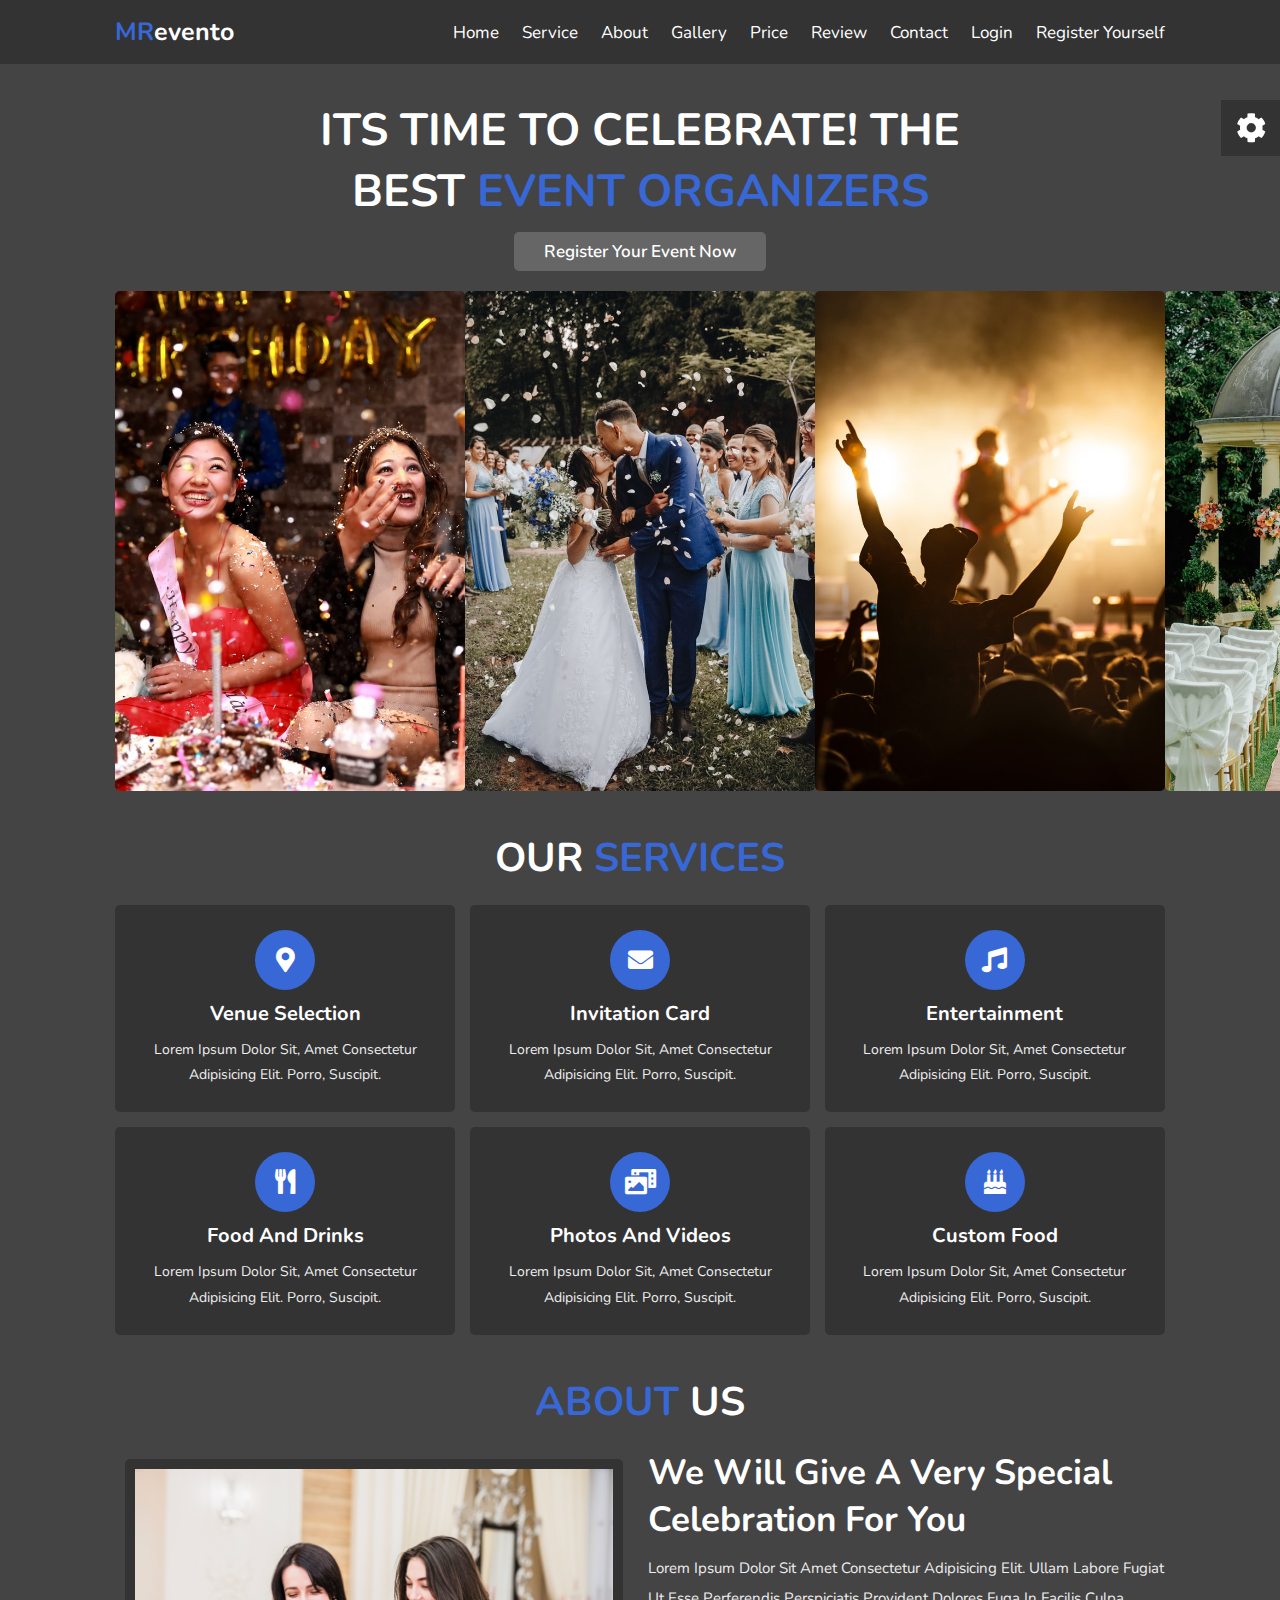
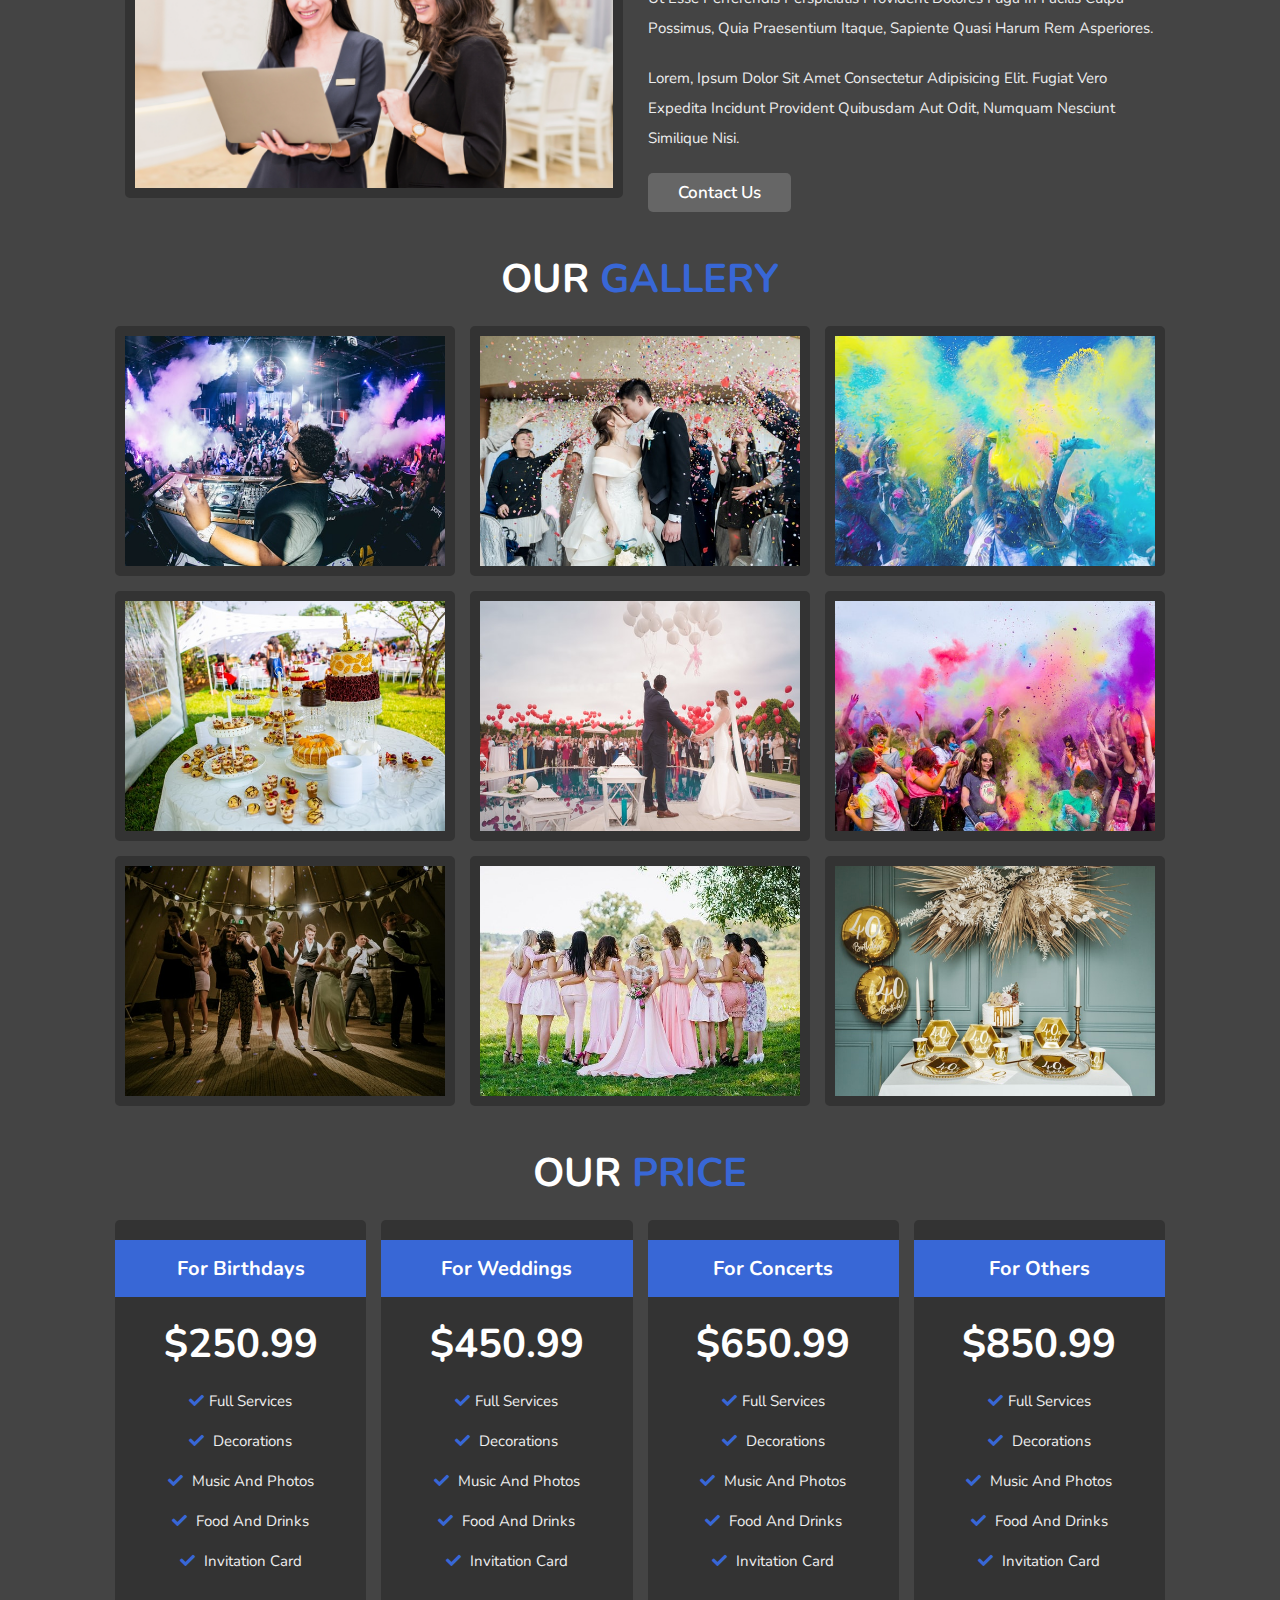
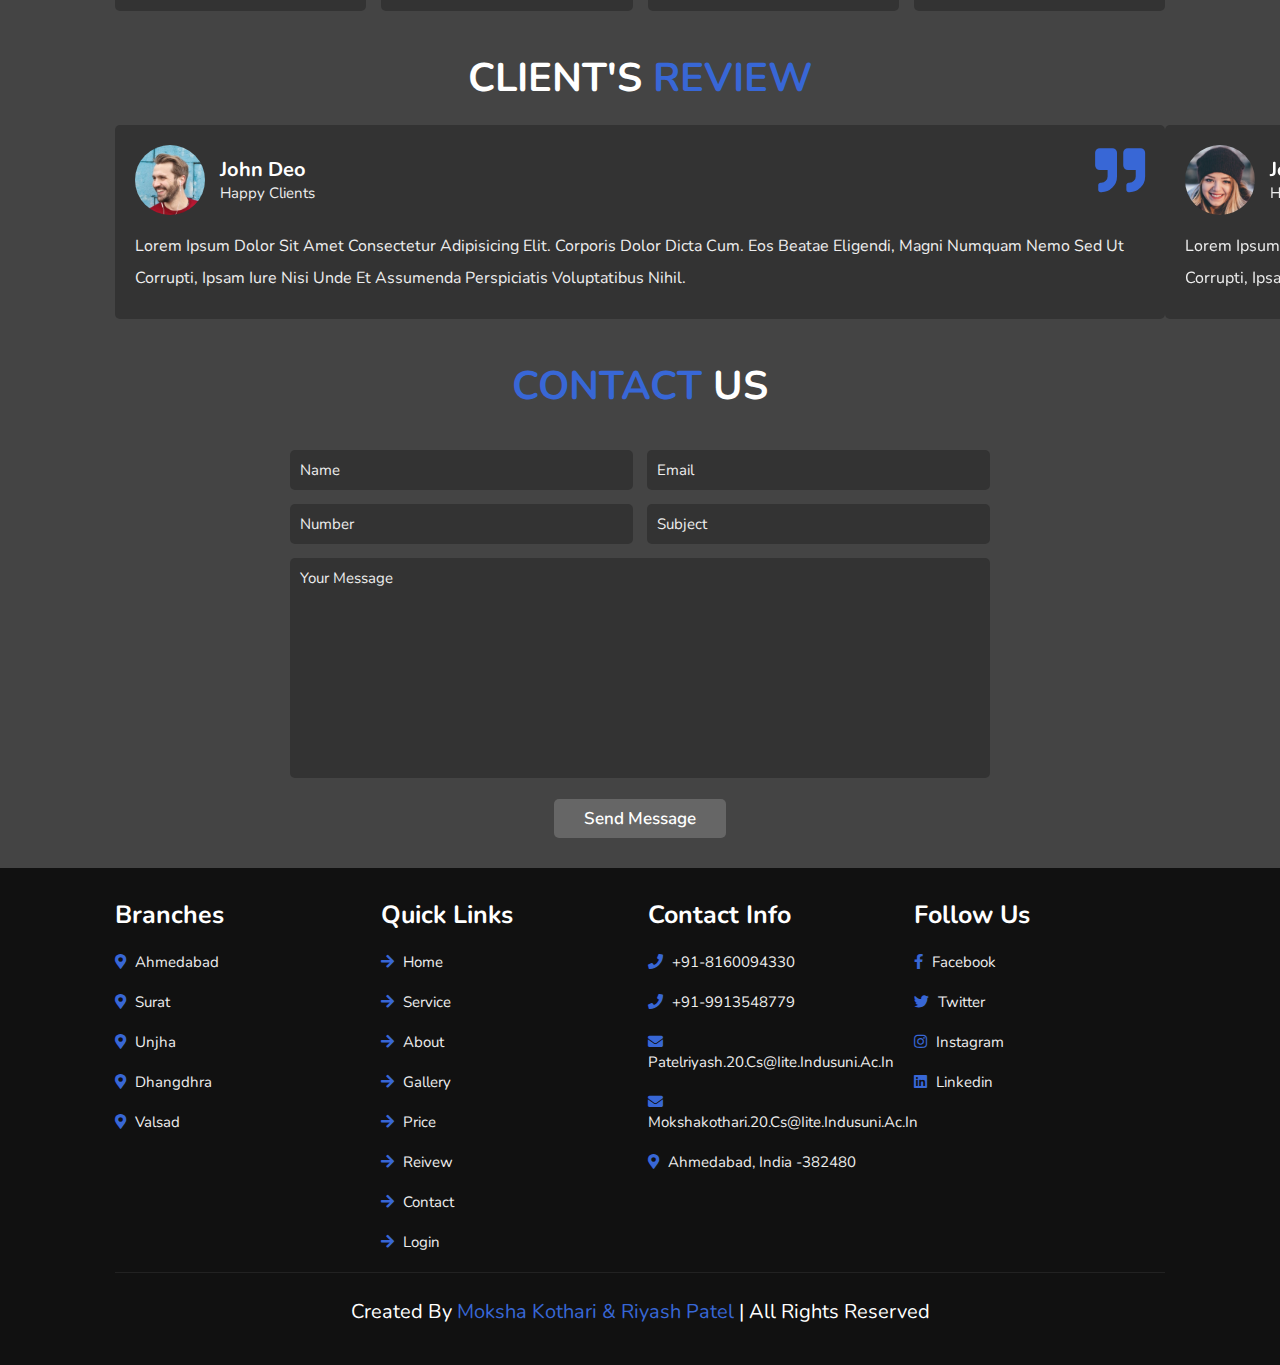
==== index.html @ 35fe9c82 "Update index.html" ====
<!DOCTYPE html>
<html lang="en">
<head>
    <meta charset="UTF-8">
    <meta http-equiv="X-UA-Compatible" content="IE=edge">
    <meta name="viewport" content="width=device-width, initial-scale=1.0">
    <title>Complete Responsive Event Organizer Website Design Tutorial</title>

    <link rel="stylesheet" href="https://unpkg.com/swiper/swiper-bundle.min.css" />

    <!-- font awesome cdn link  -->
    <link rel="stylesheet" href="https://cdnjs.cloudflare.com/ajax/libs/font-awesome/5.15.4/css/all.min.css">

    <!-- custom css file link  -->
    <link rel="stylesheet" href="style.css">

</head>
<body>
    
<!-- header section starts  -->

<header class="header">

    <a href="#" class="logo"><span>MR</span>evento</a>

    <nav class="navbar">
        <a href="#home">home</a>
        <a href="#service">service</a>
        <a href="#about">about</a>
        <a href="#gallery">gallery</a>
        <a href="#price">price</a>
        <a href="#review">review</a>
        <a href="#contact">contact</a>
        <a href="login.html">Login</a>
        <a href="participant_register.html">Register yourself</a>
    </nav>

    <div id="menu-bars" class="fas fa-bars"></div>

</header>

<!-- header section ends -->


<!-- home section starts  -->

<section class="home" id="home">

    <div class="content">
        <h3>its time to celebrate! the best <span> event organizers </span></h3>
        <a href="event_register.html" class="btn">Register Your Event Now</a>
    </div>

    <div class="swiper-container home-slider">
        <div class="swiper-wrapper">
            <div class="swiper-slide"><img src="images/slide-1.jpg" alt=""></div>
            <div class="swiper-slide"><img src="images/slide-2.jpg" alt=""></div>
            <div class="swiper-slide"><img src="images/slide-3.jpg" alt=""></div>
            <div class="swiper-slide"><img src="images/slide-4.jpg" alt=""></div>
            <div class="swiper-slide"><img src="images/slide-5.jpg" alt=""></div>
            <div class="swiper-slide"><img src="images/slide-6.jpg" alt=""></div>
        </div>
    </div>

</section>

<!-- home section ends -->

<!-- service section starts  -->

<section class="service" id="service">

    <h1 class="heading"> our <span>services</span> </h1>

    <div class="box-container">

        <div class="box">
            <i class="fas fa-map-marker-alt"></i>
            <h3>venue selection</h3>
            <p>Lorem ipsum dolor sit, amet consectetur adipisicing elit. Porro, suscipit.</p>
        </div>

        <div class="box">
            <i class="fas fa-envelope"></i>
            <h3>invitation card</h3>
            <p>Lorem ipsum dolor sit, amet consectetur adipisicing elit. Porro, suscipit.</p>
        </div>

        <div class="box">
            <i class="fas fa-music"></i>
            <h3>entertainment</h3>
            <p>Lorem ipsum dolor sit, amet consectetur adipisicing elit. Porro, suscipit.</p>
        </div>

        <div class="box">
            <i class="fas fa-utensils"></i>
            <h3>food and drinks</h3>
            <p>Lorem ipsum dolor sit, amet consectetur adipisicing elit. Porro, suscipit.</p>
        </div>

        <div class="box">
            <i class="fas fa-photo-video"></i>
            <h3>photos and videos</h3>
            <p>Lorem ipsum dolor sit, amet consectetur adipisicing elit. Porro, suscipit.</p>
        </div>

        <div class="box">
            <i class="fas fa-birthday-cake"></i>
            <h3>custom food</h3>
            <p>Lorem ipsum dolor sit, amet consectetur adipisicing elit. Porro, suscipit.</p>
        </div>

    </div>

</section>

<!-- service section ends -->

<!-- about section starts  -->

<section class="about" id="about">

<h1 class="heading"><span>about</span> us </h1>

<div class="row">

    <div class="image">
        <img src="images/about-img.jpg" alt="">
    </div>

    <div class="content">
        <h3>we will give a very special celebration for you</h3>
        <p>Lorem ipsum dolor sit amet consectetur adipisicing elit. Ullam labore fugiat ut esse perferendis perspiciatis provident dolores fuga in facilis culpa possimus, quia praesentium itaque, sapiente quasi harum rem asperiores.</p>
        <p>Lorem, ipsum dolor sit amet consectetur adipisicing elit. Fugiat vero expedita incidunt provident quibusdam aut odit, numquam nesciunt similique nisi.</p>
        <a href="#contact" class="btn">contact us</a>
    </div>

</div>

</section>

<!-- about section ends -->

<!-- gallery section starts  -->

<section class="gallery" id="gallery">

    <h1 class="heading">our <span>gallery</span></h1>

    <div class="box-container">

        <div class="box">
            <img src="images/g-1.jpg" alt="">
            <h3 class="title">photos and events</h3>
            <div class="icons">
                <a href="#" class="fas fa-heart"></a>
                <a href="#" class="fas fa-share"></a>
                <a href="#" class="fas fa-eye"></a>
            </div>
        </div>

        <div class="box">
            <img src="images/g-2.jpg" alt="">
            <h3 class="title">photos and events</h3>
            <div class="icons">
                <a href="#" class="fas fa-heart"></a>
                <a href="#" class="fas fa-share"></a>
                <a href="#" class="fas fa-eye"></a>
            </div>
        </div>

        <div class="box">
            <img src="images/g-3.jpg" alt="">
            <h3 class="title">photos and events</h3>
            <div class="icons">
                <a href="#" class="fas fa-heart"></a>
                <a href="#" class="fas fa-share"></a>
                <a href="#" class="fas fa-eye"></a>
            </div>
        </div>

        <div class="box">
            <img src="images/g-4.jpg" alt="">
            <h3 class="title">photos and events</h3>
            <div class="icons">
                <a href="#" class="fas fa-heart"></a>
                <a href="#" class="fas fa-share"></a>
                <a href="#" class="fas fa-eye"></a>
            </div>
        </div>

        <div class="box">
            <img src="images/g-5.jpg" alt="">
            <h3 class="title">photos and events</h3>
            <div class="icons">
                <a href="#" class="fas fa-heart"></a>
                <a href="#" class="fas fa-share"></a>
                <a href="#" class="fas fa-eye"></a>
            </div>
        </div>

        <div class="box">
            <img src="images/g-6.jpg" alt="">
            <h3 class="title">photos and events</h3>
            <div class="icons">
                <a href="#" class="fas fa-heart"></a>
                <a href="#" class="fas fa-share"></a>
                <a href="#" class="fas fa-eye"></a>
            </div>
        </div>

        <div class="box">
            <img src="images/g-7.jpg" alt="">
            <h3 class="title">photos and events</h3>
            <div class="icons">
                <a href="#" class="fas fa-heart"></a>
                <a href="#" class="fas fa-share"></a>
                <a href="#" class="fas fa-eye"></a>
            </div>
        </div>

        <div class="box">
            <img src="images/g-8.jpg" alt="">
            <h3 class="title">photos and events</h3>
            <div class="icons">
                <a href="#" class="fas fa-heart"></a>
                <a href="#" class="fas fa-share"></a>
                <a href="#" class="fas fa-eye"></a>
            </div>
        </div>

        <div class="box">
            <img src="images/g-9.jpg" alt="">
            <h3 class="title">photos and events</h3>
            <div class="icons">
                <a href="#" class="fas fa-heart"></a>
                <a href="#" class="fas fa-share"></a>
                <a href="#" class="fas fa-eye"></a>
            </div>
        </div>

    </div>

</section>

<!-- gallery section ends -->

<!-- price section starts  -->

<section class="price" id="price">

    <h1 class="heading"> our <span>price</span> </h1>

    <div class="box-container">

        <div class="box">
            <h3 class="title">for birthdays</h3>
            <h3 class="amount">$250.99</h3>
            <ul>
                <li><i class="fas fa-check"></i>full services</li>
                <li> <i class="fas fa-check"></i> decorations </li>
                <li> <i class="fas fa-check"></i> music and photos </li>
                <li> <i class="fas fa-check"></i> food and drinks </li>
                <li> <i class="fas fa-check"></i> invitation card </li>
            </ul>
            
        </div>

        <div class="box">
            <h3 class="title">for weddings</h3>
            <h3 class="amount">$450.99</h3>
            <ul>
                <li><i class="fas fa-check"></i>full services</li>
                <li> <i class="fas fa-check"></i> decorations </li>
                <li> <i class="fas fa-check"></i> music and photos </li>
                <li> <i class="fas fa-check"></i> food and drinks </li>
                <li> <i class="fas fa-check"></i> invitation card </li>
            </ul>
            
        </div>

        <div class="box">
            <h3 class="title">for concerts</h3>
            <h3 class="amount">$650.99</h3>
            <ul>
                <li><i class="fas fa-check"></i>full services</li>
                <li> <i class="fas fa-check"></i> decorations </li>
                <li> <i class="fas fa-check"></i> music and photos </li>
                <li> <i class="fas fa-check"></i> food and drinks </li>
                <li> <i class="fas fa-check"></i> invitation card </li>
            </ul>
        </div>

        <div class="box">
            <h3 class="title">for others</h3>
            <h3 class="amount">$850.99</h3>
            <ul>
                <li><i class="fas fa-check"></i>full services</li>
                <li> <i class="fas fa-check"></i> decorations </li>
                <li> <i class="fas fa-check"></i> music and photos </li>
                <li> <i class="fas fa-check"></i> food and drinks </li>
                <li> <i class="fas fa-check"></i> invitation card </li>
            </ul>
        </div>

    </div>


</section>

<!-- price section ends -->

<!-- review section starts  -->

<section class="reivew" id="review"> 
    
    <h1 class="heading">client's <span>review</span></h1>

    <div class="review-slider swiper-container">

        <div class="swiper-wrapper">

            <div class="swiper-slide box">
                <i class="fas fa-quote-right"></i>
                <div class="user">
                    <img src="images/pic-1.png" alt="">
                    <div class="user-info">
                        <h3>john deo</h3>
                        <span>happy clients</span>
                    </div>
                </div>
                <p>Lorem ipsum dolor sit amet consectetur adipisicing elit. Corporis dolor dicta cum. Eos beatae eligendi, magni numquam nemo sed ut corrupti, ipsam iure nisi unde et assumenda perspiciatis voluptatibus nihil.</p>
            </div>

            <div class="swiper-slide box">
                <i class="fas fa-quote-right"></i>
                <div class="user">
                    <img src="images/pic-2.png" alt="">
                    <div class="user-info">
                        <h3>john deo</h3>
                        <span>happy clients</span>
                    </div>
                </div>
                <p>Lorem ipsum dolor sit amet consectetur adipisicing elit. Corporis dolor dicta cum. Eos beatae eligendi, magni numquam nemo sed ut corrupti, ipsam iure nisi unde et assumenda perspiciatis voluptatibus nihil.</p>
            </div>

            <div class="swiper-slide box">
                <i class="fas fa-quote-right"></i>
                <div class="user">
                    <img src="images/pic-3.png" alt="">
                    <div class="user-info">
                        <h3>john deo</h3>
                        <span>happy clients</span>
                    </div>
                </div>
                <p>Lorem ipsum dolor sit amet consectetur adipisicing elit. Corporis dolor dicta cum. Eos beatae eligendi, magni numquam nemo sed ut corrupti, ipsam iure nisi unde et assumenda perspiciatis voluptatibus nihil.</p>
            </div>

            <div class="swiper-slide box">
                <i class="fas fa-quote-right"></i>
                <div class="user">
                    <img src="images/pic-4.png" alt="">
                    <div class="user-info">
                        <h3>john deo</h3>
                        <span>happy clients</span>
                    </div>
                </div>
                <p>Lorem ipsum dolor sit amet consectetur adipisicing elit. Corporis dolor dicta cum. Eos beatae eligendi, magni numquam nemo sed ut corrupti, ipsam iure nisi unde et assumenda perspiciatis voluptatibus nihil.</p>
            </div>

        </div>

    </div>

</section>

<!-- review section ends -->

<!-- contact section starts  -->

<section class="contact" id="contact">

    <h1 class="heading"> <span>contact</span> us </h1>

    <form action="">
        <div class="inputBox">
            <input type="text" placeholder="name">
            <input type="email" placeholder="email">
        </div>
        <div class="inputBox">
            <input type="number" placeholder="number">
            <input type="text" placeholder="subject">
        </div>
        <textarea name="" placeholder="your message" id="" cols="30" rows="10"></textarea>
        <input type="submit" value="send message" class="btn">
    </form>

</section>

<!-- contact section ends -->

<!-- footer section starts  -->

<section class="footer">

    <div class="box-container">

        <div class="box">
            <h3>branches</h3>
            <a href="#"> <i class="fas fa-map-marker-alt"></i> Ahmedabad </a>
            <a href="#"> <i class="fas fa-map-marker-alt"></i> Surat </a>
            <a href="#"> <i class="fas fa-map-marker-alt"></i> Unjha </a>
            <a href="#"> <i class="fas fa-map-marker-alt"></i> Dhangdhra </a>
            <a href="#"> <i class="fas fa-map-marker-alt"></i> Valsad</a>
        </div>

        <div class="box">
            <h3>quick links</h3>
            <a href="#"> <i class="fas fa-arrow-right"></i> home </a>
            <a href="#"> <i class="fas fa-arrow-right"></i> service </a>
            <a href="#"> <i class="fas fa-arrow-right"></i> about </a>
            <a href="#"> <i class="fas fa-arrow-right"></i> gallery </a>
            <a href="#"> <i class="fas fa-arrow-right"></i> price </a>
            <a href="#"> <i class="fas fa-arrow-right"></i> reivew </a>
            <a href="#"> <i class="fas fa-arrow-right"></i> contact </a>
            <a href="login.html"> <i class="fas fa-arrow-right"></i> Login</a>
        
        </div>

        <div class="box">
            <h3>contact info</h3>
            <a href="#"> <i class="fas fa-phone"></i> +91-8160094330 </a>
            <a href="#"> <i class="fas fa-phone"></i> +91-9913548779</a>
            <a href="#"> <i class="fas fa-envelope"></i> patelriyash.20.cs@iite.indusuni.ac.in </a>
            <a href="#"> <i class="fas fa-envelope"></i>mokshakothari.20.cs@iite.indusuni.ac.in</a>
            <a href="#"> <i class="fas fa-map-marker-alt"></i> Ahmedabad, india -382480 </a>
        </div>

        <div class="box">
            <h3>follow us</h3>
            <a href="https://www.facebook.com/riyash.patel.39"> <i class="fab fa-facebook-f"></i> facebook </a>
            <a href="https://twitter.com/RPatel1405?t=lT6wZTN9smqbpEZQhtrwxQ&s=09"> <i class="fab fa-twitter"></i> twitter </a>
            <a href="https://www.instagram.com/invites/contact/?i=zmnpz6vm3nmv&utm_content=3jtpi3q"> <i class="fab fa-instagram"></i> instagram </a>
            <a href="https://www.linkedin.com/in/riyash-patel-03730b201"> <i class="fab fa-linkedin"></i> linkedin </a>
        </div>

    </div>

    <div class="credit"> created by <span>Moksha Kothari & Riyash Patel</span> | all rights reserved </div>

</section>

<!-- footer section ends -->
<!-- theme toggler  -->

<div class="theme-toggler">

    <div class="toggle-btn">
        <i class="fas fa-cog"></i>
    </div>

    <h3>choose color</h3>

    <div class="buttons">
        <div class="theme-btn" style="background: #3867d6;"></div>
        <div class="theme-btn" style="background: #f7b731;"></div>
        <div class="theme-btn" style="background: #ff0033;"></div>
        <div class="theme-btn" style="background: #20bf6b;"></div>
        <div class="theme-btn" style="background: #fa8231;"></div>
        <div class="theme-btn" style="background: #FC427B;"></div>
    </div>

</div>




<script src="https://unpkg.com/swiper/swiper-bundle.min.js"></script>

<!-- custom js file link  -->
<script src="js/script.js"></script>

</body>
</html>
---- style.css ----
@import url('https://fonts.googleapis.com/css2?family=Nunito:wght@200;600;700&display=swap');

:root{
    --main-color:#3867d6;
}

*{
    font-family: 'Nunito', sans-serif;
    margin:0; padding:0;
    box-sizing: border-box;
    outline: none; border:none;
    text-decoration: none;
    text-transform: capitalize;
    transition: .2s linear;
}

html{
    font-size: 62.5%;
    overflow-x: hidden;
    scroll-padding-top: 7rem;
    scroll-behavior: smooth;
}

html::-webkit-scrollbar{
    width:1rem;
}

html::-webkit-scrollbar-track{
    background: #444;
}

html::-webkit-scrollbar-thumb{
    background: var(--main-color);
    border-radius: 5rem;
}

body{
    background: #222;
}

section{
    padding:2rem 9%;
}

.heading{
    text-align: center;
    padding-bottom: 2rem;
    color:#fff;
    text-transform: uppercase;
    font-size: 4rem;
}

.heading span{
    color:var(--main-color);
    text-transform: uppercase;
}

.btn{
    margin-top: 1rem;
    display: inline-block;
    padding:.8rem 3rem;
    font-size: 1.7rem;
    border-radius: .5rem;
    background: #666;
    color:#fff;
    cursor: pointer;
    font-weight: 600;
}

.btn:hover{
    background:var(--main-color);
}

.header{
    position: fixed;
    top:0; left: 0; right: 0;
    z-index: 10000;
    background: #333;
    display: flex;
    align-items: center;
    justify-content: space-between;
    padding:1.5rem 9%;
}

.header .logo{
    font-weight: bolder;
    color:#fff;
    font-size: 2.5rem;
}

.header .logo span{
    color:var(--main-color);
}

.header .navbar a{
    font-size: 1.7rem;
    color:#fff;
    margin-left: 2rem;
}

.header .navbar a:hover{
    color:var(--main-color);
}

#menu-bars{
    font-size: 3rem;
    color:#fff;
    cursor: pointer;
    display: none;
}

.home .content{
    text-align: center;
    padding-top: 6rem;
    margin:2rem auto;
    max-width: 70rem;
}

.home .content h3{
    color:#fff;
    font-size: 4.5rem;
    text-transform: uppercase;
}

.home .content h3 span{
    color:var(--main-color);
    text-transform: uppercase;
}

.home .home-slider .swiper-slide{
    overflow: hidden;
    border-radius: .5rem;
    height: 50rem;
    width:35rem;
}

.home .home-slider .swiper-slide img{
    height:100%;
    width:100%;
    object-fit: cover;
}

.service .box-container{
    display: grid;
    grid-template-columns: repeat(auto-fit, minmax(27rem, 1fr));
    gap:1.5rem;
}

.service .box-container .box{
    border-radius: .5rem;
    background:#333;
    text-align: center;
    padding:2.5rem;
}

.service .box-container .box i{
    height: 6rem;
    width: 6rem;
    line-height: 6rem;
    border-radius: 50%;
    font-size: 2.5rem;
    background:var(--main-color);
    color:#fff;
}

.service .box-container .box h3{
    font-size: 2rem;
    color:#fff;
    padding:1rem 0;
}

.service .box-container .box p{
    font-size: 1.4rem;
    color:#eee;
    line-height: 1.8;
}

.about .row{
    display: flex;
    align-items: center;
    flex-wrap: wrap;
    gap:1.5rem;
}

.about .row .image{
    flex:1 1 45rem;
    padding:1rem;
}

.about .row .image img{ 
    width: 100%;
    border-radius: .5rem;
    border:1rem solid #333;
}

.about .row .content{
    flex:1 1 45rem;
}

.about .row .content h3{
    font-size: 3.5rem;
    color:#fff;
}

.about .row .content p{
    font-size: 1.5rem;
    color:#eee;
    padding:1rem 0;
    line-height: 2;
}

.gallery .box-container{
    display: grid;
    grid-template-columns: repeat(auto-fit, minmax(27rem, 1fr));
    gap:1.5rem;
}

.gallery .box-container .box{
    position: relative;
    border:1rem solid #333;
    border-radius: .5rem;
    height: 25rem;
    cursor: pointer;
    overflow: hidden;
}

.gallery .box-container .box img{
    height: 100%;
    width: 100%;
    object-fit: cover;
}

.gallery .box-container .box:hover img{
    transform: scale(1.1);
    filter: grayscale();
}

.gallery .box-container .box .title{
    position: absolute;
    top:-10rem; left:0; right: 0;
    background:#333;
    color:#fff;
    text-align: center;
    padding-bottom: 1rem;
    font-size: 2rem;
}

.gallery .box-container .box:hover .title{
    top:0;
}

.gallery .box-container .box .icons{
    position: absolute;
    bottom:-10rem; left:0; right: 0;
    background:#333;
    padding-top: 1rem;
    text-align: center;
}

.gallery .box-container .box:hover .icons{
    bottom: 0;
}

.gallery .box-container .box .icons a{
    font-size: 2rem;
    margin:.5rem 1rem;
    color:#fff;
}

.gallery .box-container .box .icons a:hover{
    color:var(--main-color);
}

.price .box-container{
    display: grid;
    grid-template-columns: repeat(auto-fit, minmax(25rem, 1fr));
    gap:1.5rem;
}

.price .box-container .box{
    padding:2rem 0;
    background:#333;
    border-radius: .5rem;
    text-align: center;
}

.price .box-container .box:hover{
    transform: scale(1.03);
}

.price .box-container .box .title{
    background:var(--main-color);
    color:#fff;
    padding:1.5rem 0;
    font-size: 2rem;
}

.price .box-container .box .amount{
    color:#fff;
    padding-top: 2rem;
    font-size: 4rem;
}

.price .box-container .box ul{
    list-style-type: none;
    padding:1rem 0;
}

.price .box-container .box ul li{
    font-size: 1.5rem;
    color:#eee;
    padding:1rem 0;
}

.price .box-container .box ul li i{
    color:var(--main-color);
    padding-right: .5rem;
}

.reivew .box{
    border-radius: .5rem;
    background: #333;
    padding:2rem;
    position: relative;
}

.reivew .box .fa-quote-right{
    position: absolute;
    top:2rem; right: 2rem;
    color:var(--main-color);
    font-size: 5rem;
}

.reivew .box .user{
    display: flex;
    align-items: center;
    gap:1.5rem;
    padding-bottom: 1rem;
}

.reivew .box .user img{
    height:7rem;
    width: 7rem;
    border-radius: 50%;
    object-fit: cover;
}

.reivew .box .user h3{
    font-size: 2rem;
    color:#fff;
}

.reivew .box .user span{
    font-size: 1.5rem;
    color:#eee;
}

.reivew .box p{
    line-height: 2;
    color:#eee;
    padding:.5rem 0;
    font-size: 1.6rem;
}

.contact form{
    max-width: 70rem;
    margin:1rem auto;
    text-align: center;
}

.contact form .inputBox{
    display: flex;
    justify-content: space-between;
    flex-wrap: wrap;
}

.contact form .inputBox input,
.contact form textarea{
    width: 100%;
    background:#333;
    border-radius: .5rem;
    padding:1rem;
    margin:.7rem 0;
    font-size: 1.5rem;
    color:#fff;
    text-transform: none;
}

.contact form .inputBox input::placeholder,
.contact form textarea::placeholder{
    color:#eee;
    text-transform: capitalize;
}

.contact form .inputBox input:focus,
.contact form textarea:focus{
    background:#444;
}

.contact form .inputBox input{
    width: 49%;
}

.contact form textarea{
    resize: none;
}

.footer{
    background:#111;
}

.footer .box-container{
    display: grid;
    grid-template-columns: repeat(auto-fit, minmax(25rem, 1fr));
    gap:1.5rem;
}

.footer .box-container .box h3{
    font-size: 2.5rem;
    padding:1rem 0;
    color:#fff;
}

.footer .box-container .box a{
    display: block;
    font-size: 1.5rem;
    padding:1rem 0;
    color:#eee;
}

.footer .box-container .box a i{
    padding-right: .5rem;
    color:var(--main-color);
}

.footer .box-container .box a:hover i{
    padding-right: 1.5rem;
    color:#fff;
}

.footer .credit{
    text-align: center;
    border-top: .1rem solid #222;
    color:#fff;
    padding:2rem;
    padding-top: 2.5rem;
    margin-top: 1rem;
    font-size: 2rem;
}

.footer .credit span{
    color:var(--main-color);
}

.theme-toggler{
    position: fixed;
    top:10rem; right:-20rem;
    background: #333;
    z-index: 1000;
    width: 20rem;
    text-align: center;
}

.theme-toggler.active{
    right:0;
}

.theme-toggler h3{
    color:#fff;
    padding:1rem 0;
    font-size: 2rem;
}

.theme-toggler .buttons{
    display: flex;
    justify-content:center;
    flex-wrap: wrap;
    gap:1rem;
    padding:1rem;
}

.theme-toggler .buttons .theme-btn{
    height: 5rem;
    width: 5rem;
    border-radius: 50%;
    cursor: pointer;
}

.theme-toggler .toggle-btn{
    position: absolute;
    top:0; left:-5.9rem;
    padding:1.3rem 1.5rem;
    background:#333;
    cursor: pointer;
}

.theme-toggler .toggle-btn i{
    color:#fff;
    font-size: 3rem;
    animation: spin 4s linear infinite;
}

@keyframes spin {
    0%{
        transform: rotate(360deg);
    }
}










/* media queries  */

@media (max-width:991px){

    html{
        font-size: 55%;
    }

    .header{
        padding:1.5rem 2rem;
    }

    section{
        padding:2rem;
    }

}

@media (max-width:768px){

    #menu-bars{
        display: initial;
    }

    .header .navbar{
        position: absolute;
        top:100%; left:0; right:0;
        border-top: .1rem solid #222;
        background: #333;
        clip-path: polygon(0 0, 100% 0, 100% 0, 0 0);
    }

    .header .navbar.active{
        clip-path: polygon(0 0, 100% 0, 100% 100%, 0% 100%);
    }

    .fa-times{
        transform: rotate(180deg);
    }

    .header .navbar a{
        display: flex;
        background:#222;
        border-radius: .5rem;
        padding:1.3rem;
        margin:1.3rem;
        font-size: 2rem;
    }

    .home .content h3{
        font-size: 4rem;
    }

}

@media (max-width:450px){

    html{
        font-size: 50%;
    }

    .home .home-slider .swiper-slide{
        width: 27rem;
    }

    .contact form .inputBox input{
        width: 100%;
    }

}







*
{
  padding: 0;
  margin: 0;
    font-family: 'Nunito', sans-serif;
    font-style:sans-serif;
    
}

body
{
background-color:#444; 
background-size: cover;
}

.Login-form{
 width: 350px;
 top:50%;
 left: 50%;
 transform: translate(-50%,-50%);
 position: absolute;
color: #666;

}


.Login-form h1{
font-size: 40px;
text-align: center;
text-transform: uppercase;
margin:40px 0;
color:black
}

.Login-form span {
    font size: 40px;
    text-align: center;
    text-transform:uppercase;
    margin:40px 0;
    color: #0000ff ;
}

.Login-form h2{
    font-size: 20px;
    margin:15px 0;
    color:black;
}

.Login-form input{
    font-size: 16px;
    margin:15px 0;
}

.Login-form input{
    font-size: 16px;
    width: 100%;
    padding: 15px 10px;
    border: 0;
    outline: none;
    border-radius: 5px;
}

.Login-form button{
    margin-top: 1rem;
    display: inline-block;
    padding:.8rem 3rem;
    font-size: 1.7rem;
    border-radius: .5rem;
    background: #666;
    color:#fff;
    cursor: pointer;
    font-weight: 600;
}


.Login-form button:hover{
    background:var(--main-color);
}
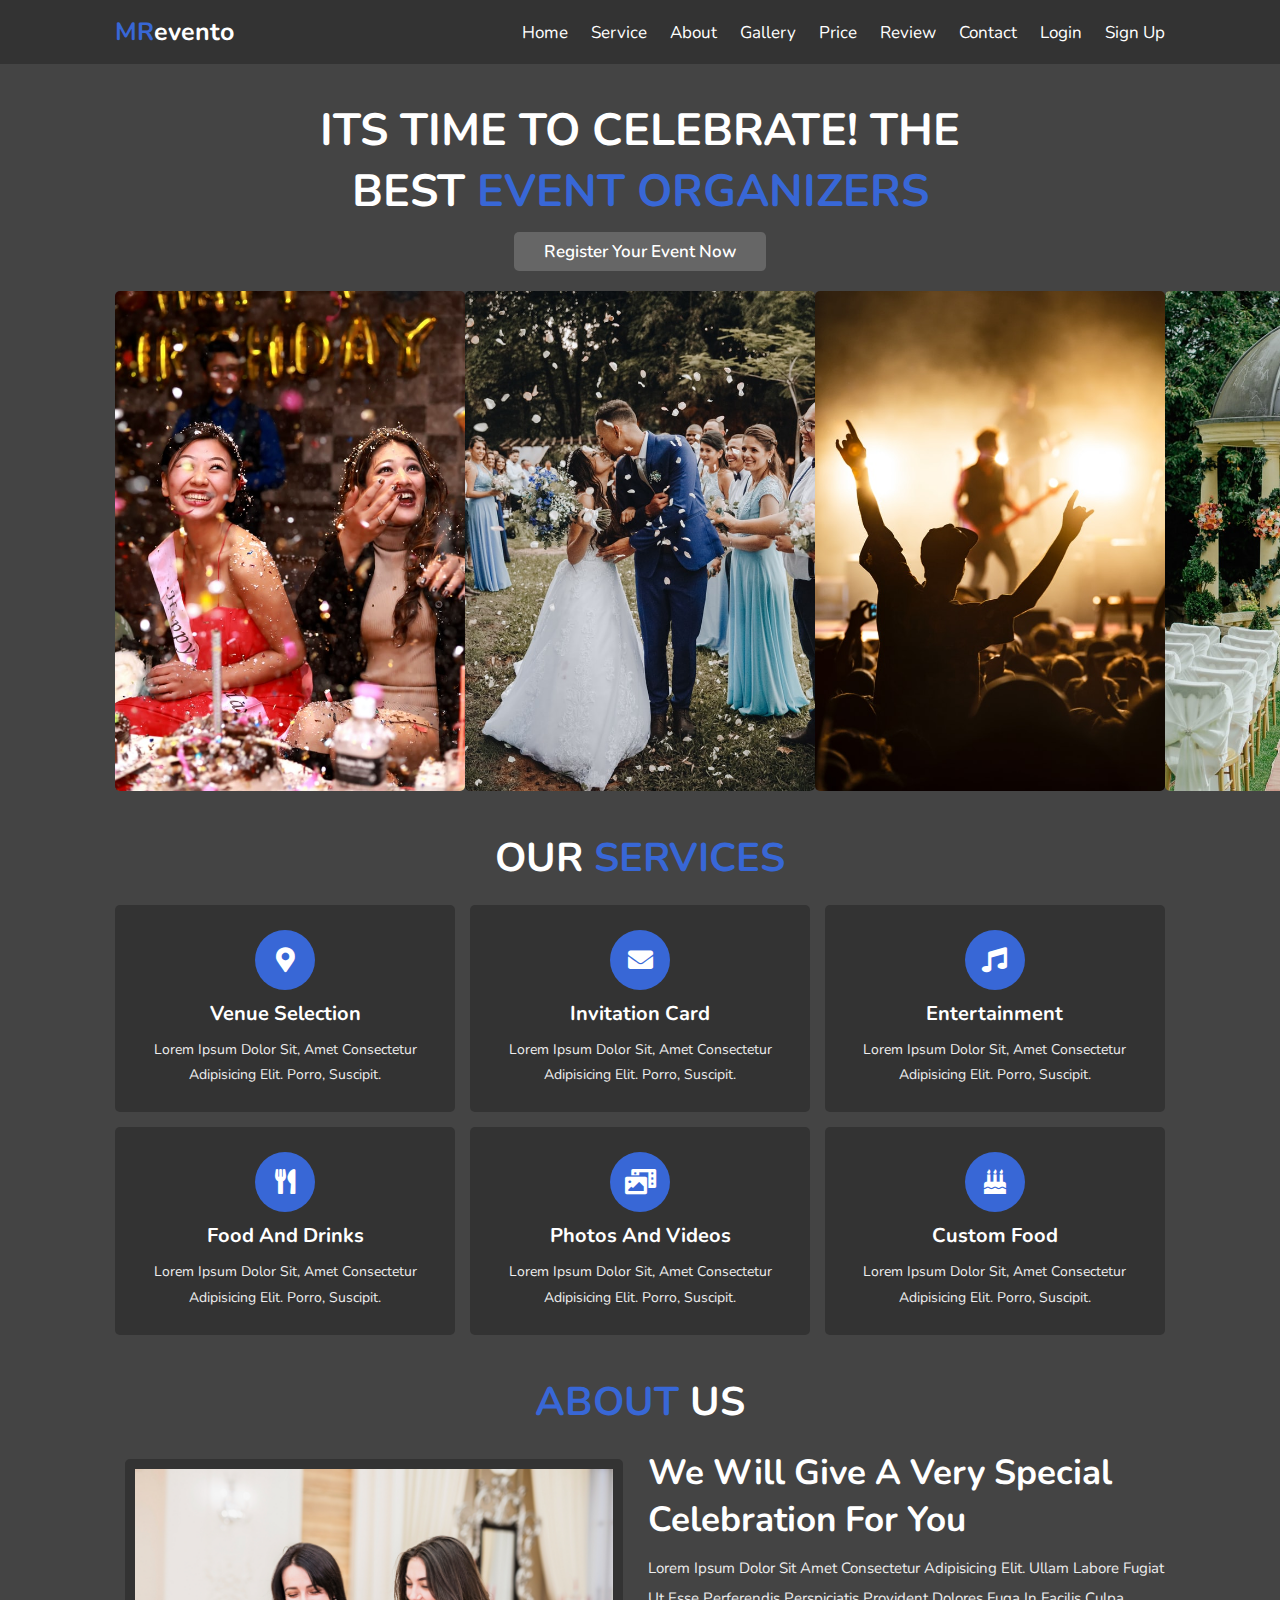
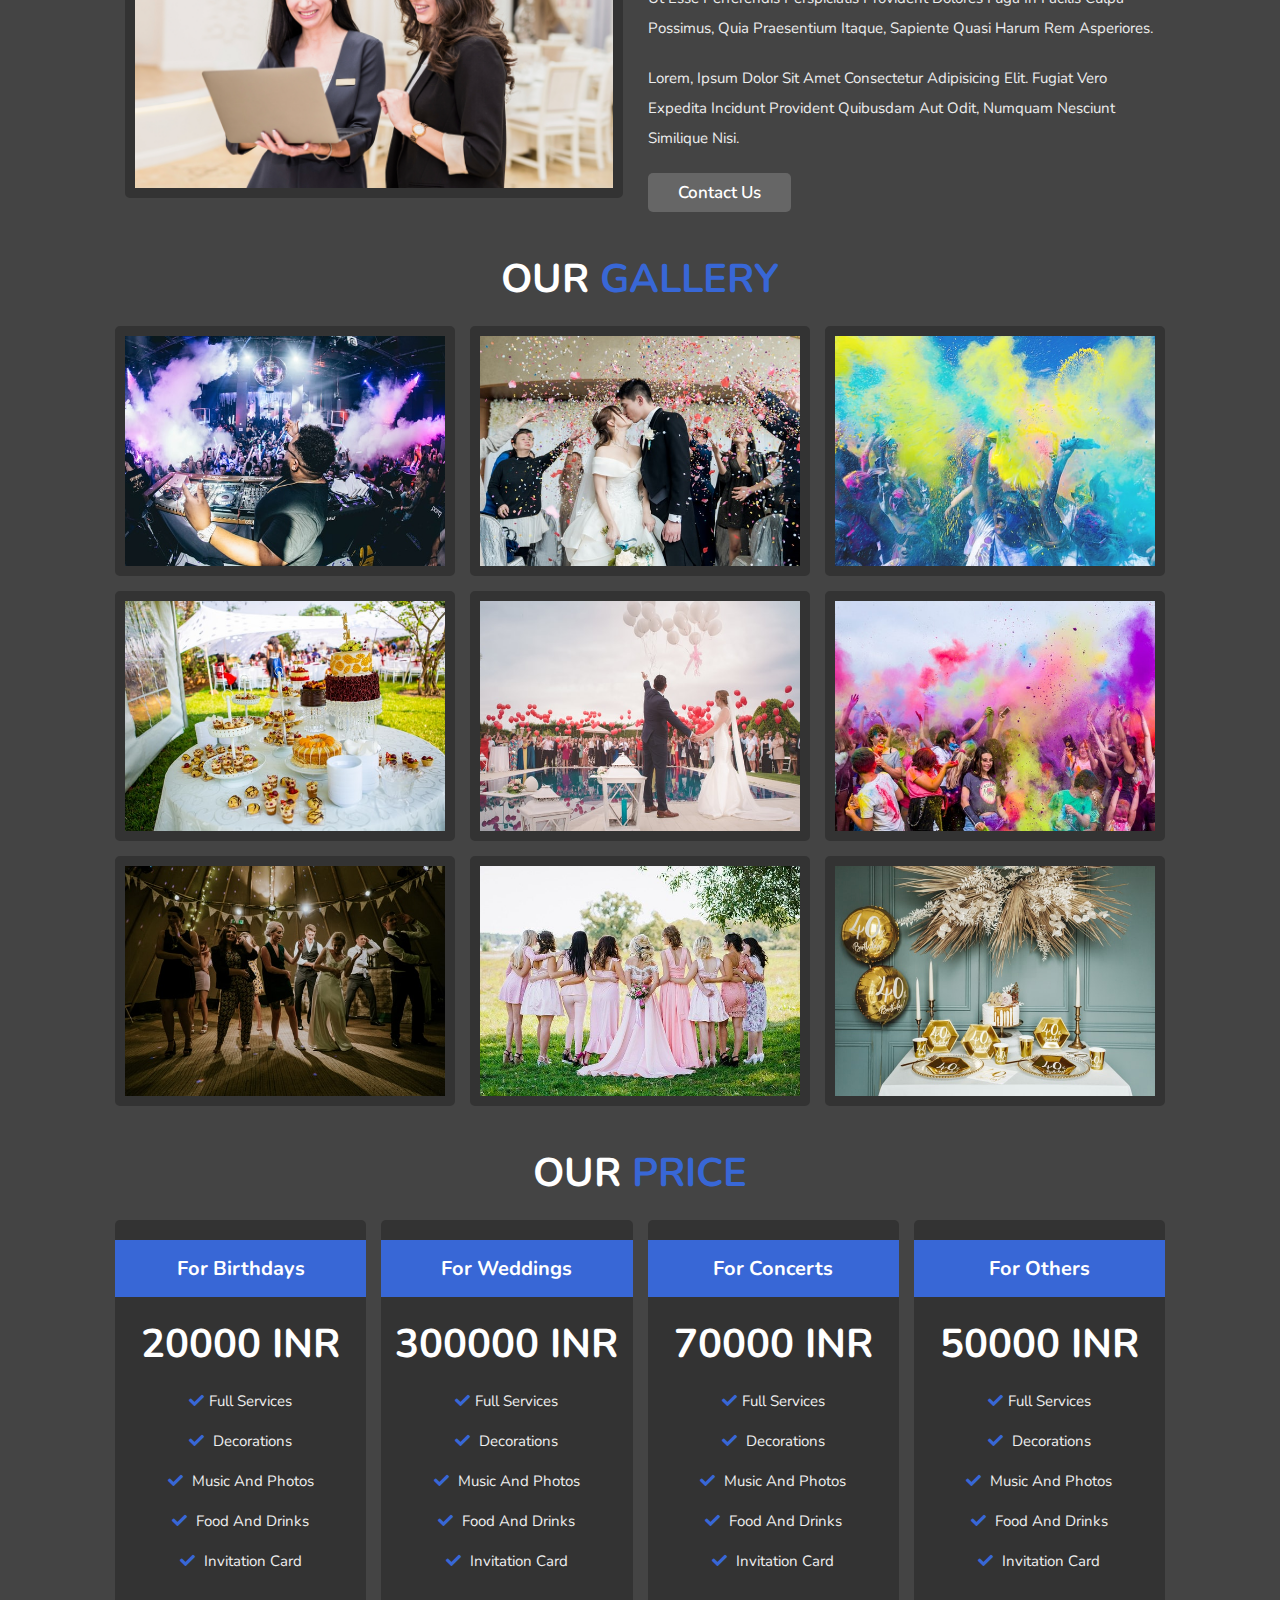
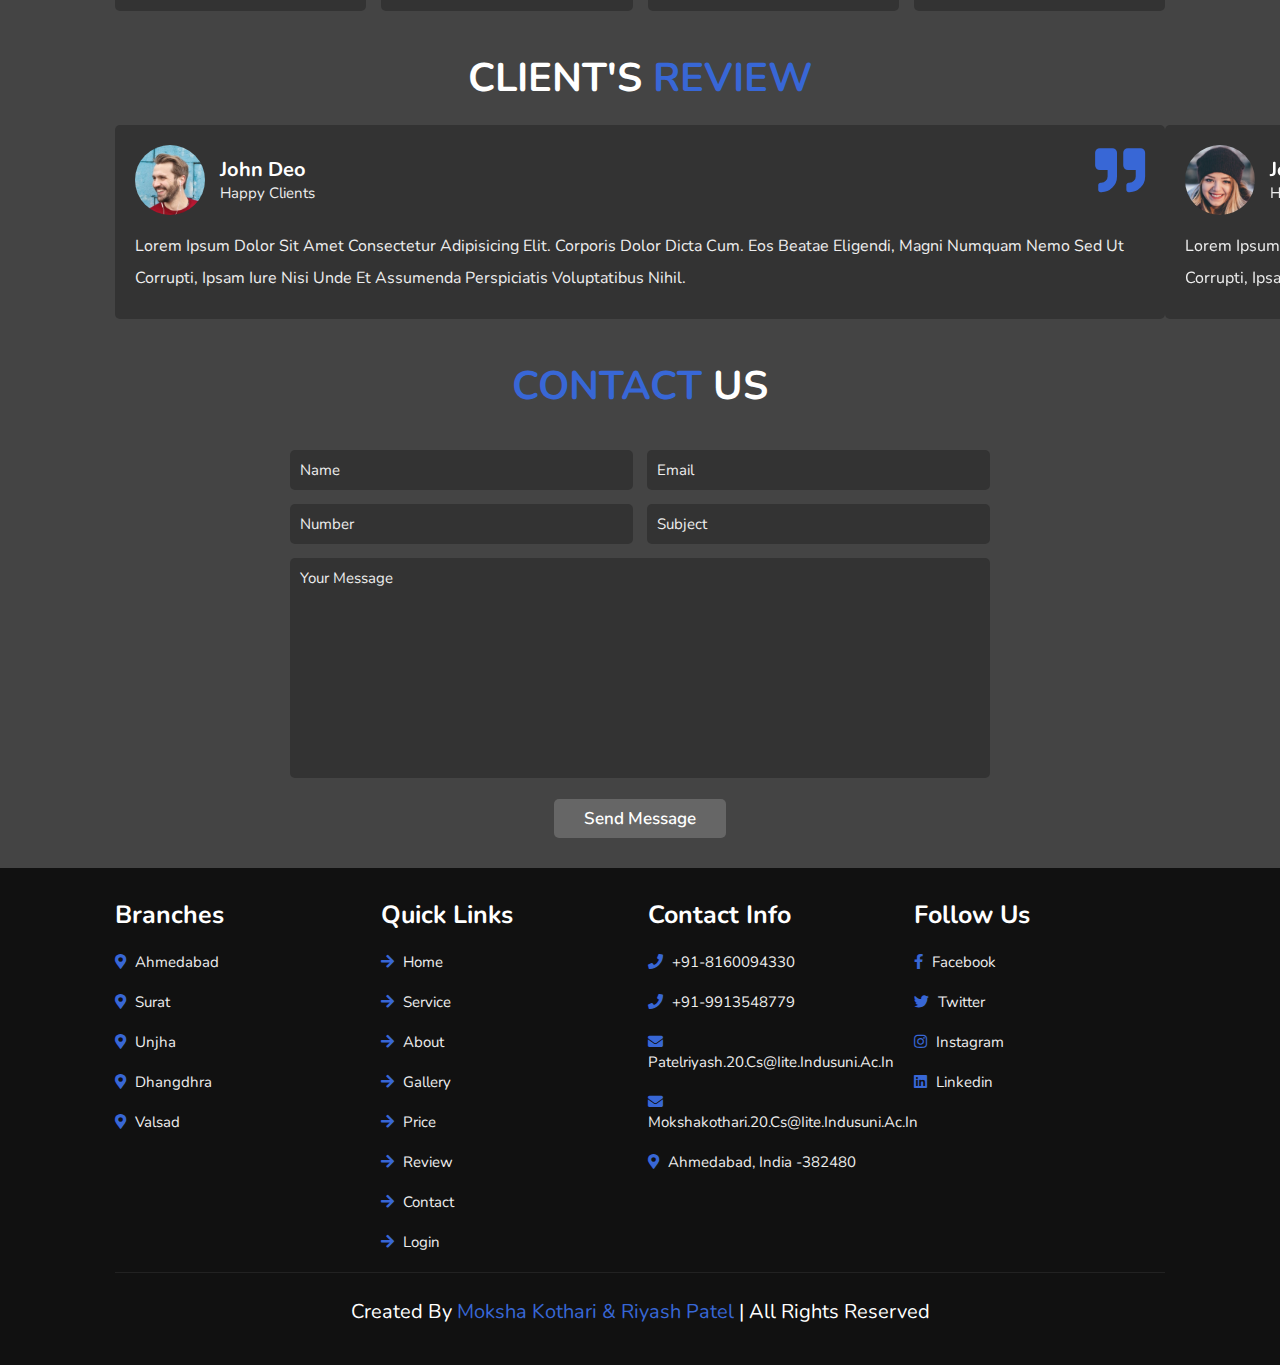
==== commit 8448b8a3: "Update index.html" ====
--- a/index.html
+++ b/index.html
@@ -20,7 +20,6 @@
 <!-- header section starts  -->
 
 <header class="header">
-
     <a href="#" class="logo"><span>MR</span>evento</a>
 
     <nav class="navbar">
@@ -32,7 +31,7 @@
         <a href="#review">review</a>
         <a href="#contact">contact</a>
         <a href="login.html">Login</a>
-        <a href="participant_register.html">Register yourself</a>
+        <a href="participant_register.html">Sign Up</a>
     </nav>
 
     <div id="menu-bars" class="fas fa-bars"></div>
@@ -255,7 +254,7 @@
 
         <div class="box">
             <h3 class="title">for birthdays</h3>
-            <h3 class="amount">$250.99</h3>
+            <h3 class="amount">20000 INR</h3>
             <ul>
                 <li><i class="fas fa-check"></i>full services</li>
                 <li> <i class="fas fa-check"></i> decorations </li>
@@ -268,7 +267,7 @@
 
         <div class="box">
             <h3 class="title">for weddings</h3>
-            <h3 class="amount">$450.99</h3>
+            <h3 class="amount">300000 INR</h3>
             <ul>
                 <li><i class="fas fa-check"></i>full services</li>
                 <li> <i class="fas fa-check"></i> decorations </li>
@@ -281,7 +280,7 @@
 
         <div class="box">
             <h3 class="title">for concerts</h3>
-            <h3 class="amount">$650.99</h3>
+            <h3 class="amount">70000 INR</h3>
             <ul>
                 <li><i class="fas fa-check"></i>full services</li>
                 <li> <i class="fas fa-check"></i> decorations </li>
@@ -293,7 +292,7 @@
 
         <div class="box">
             <h3 class="title">for others</h3>
-            <h3 class="amount">$850.99</h3>
+            <h3 class="amount">50000 INR</h3>
             <ul>
                 <li><i class="fas fa-check"></i>full services</li>
                 <li> <i class="fas fa-check"></i> decorations </li>
@@ -417,12 +416,12 @@
         <div class="box">
             <h3>quick links</h3>
             <a href="#"> <i class="fas fa-arrow-right"></i> home </a>
-            <a href="#"> <i class="fas fa-arrow-right"></i> service </a>
-            <a href="#"> <i class="fas fa-arrow-right"></i> about </a>
-            <a href="#"> <i class="fas fa-arrow-right"></i> gallery </a>
-            <a href="#"> <i class="fas fa-arrow-right"></i> price </a>
-            <a href="#"> <i class="fas fa-arrow-right"></i> reivew </a>
-            <a href="#"> <i class="fas fa-arrow-right"></i> contact </a>
+            <a href="#service"> <i class="fas fa-arrow-right"></i> service </a>
+            <a href="#about"> <i class="fas fa-arrow-right"></i> about </a>
+            <a href="#gallery"> <i class="fas fa-arrow-right"></i> gallery </a>
+            <a href="#price"> <i class="fas fa-arrow-right"></i> price </a>
+            <a href="#review"> <i class="fas fa-arrow-right"></i> review </a>
+            <a href="#contact"> <i class="fas fa-arrow-right"></i> contact </a>
             <a href="login.html"> <i class="fas fa-arrow-right"></i> Login</a>
         
         </div>
@@ -451,26 +450,7 @@
 </section>
 
 <!-- footer section ends -->
-<!-- theme toggler  -->
-
-<div class="theme-toggler">
-
-    <div class="toggle-btn">
-        <i class="fas fa-cog"></i>
-    </div>
-
-    <h3>choose color</h3>
-
-    <div class="buttons">
-        <div class="theme-btn" style="background: #3867d6;"></div>
-        <div class="theme-btn" style="background: #f7b731;"></div>
-        <div class="theme-btn" style="background: #ff0033;"></div>
-        <div class="theme-btn" style="background: #20bf6b;"></div>
-        <div class="theme-btn" style="background: #fa8231;"></div>
-        <div class="theme-btn" style="background: #FC427B;"></div>
-    </div>
-
-</div>
+
 
 
 
@@ -478,7 +458,7 @@
 <script src="https://unpkg.com/swiper/swiper-bundle.min.js"></script>
 
 <!-- custom js file link  -->
-<script src="js/script.js"></script>
+<script src="script.js"></script>
 
 </body>
 </html>
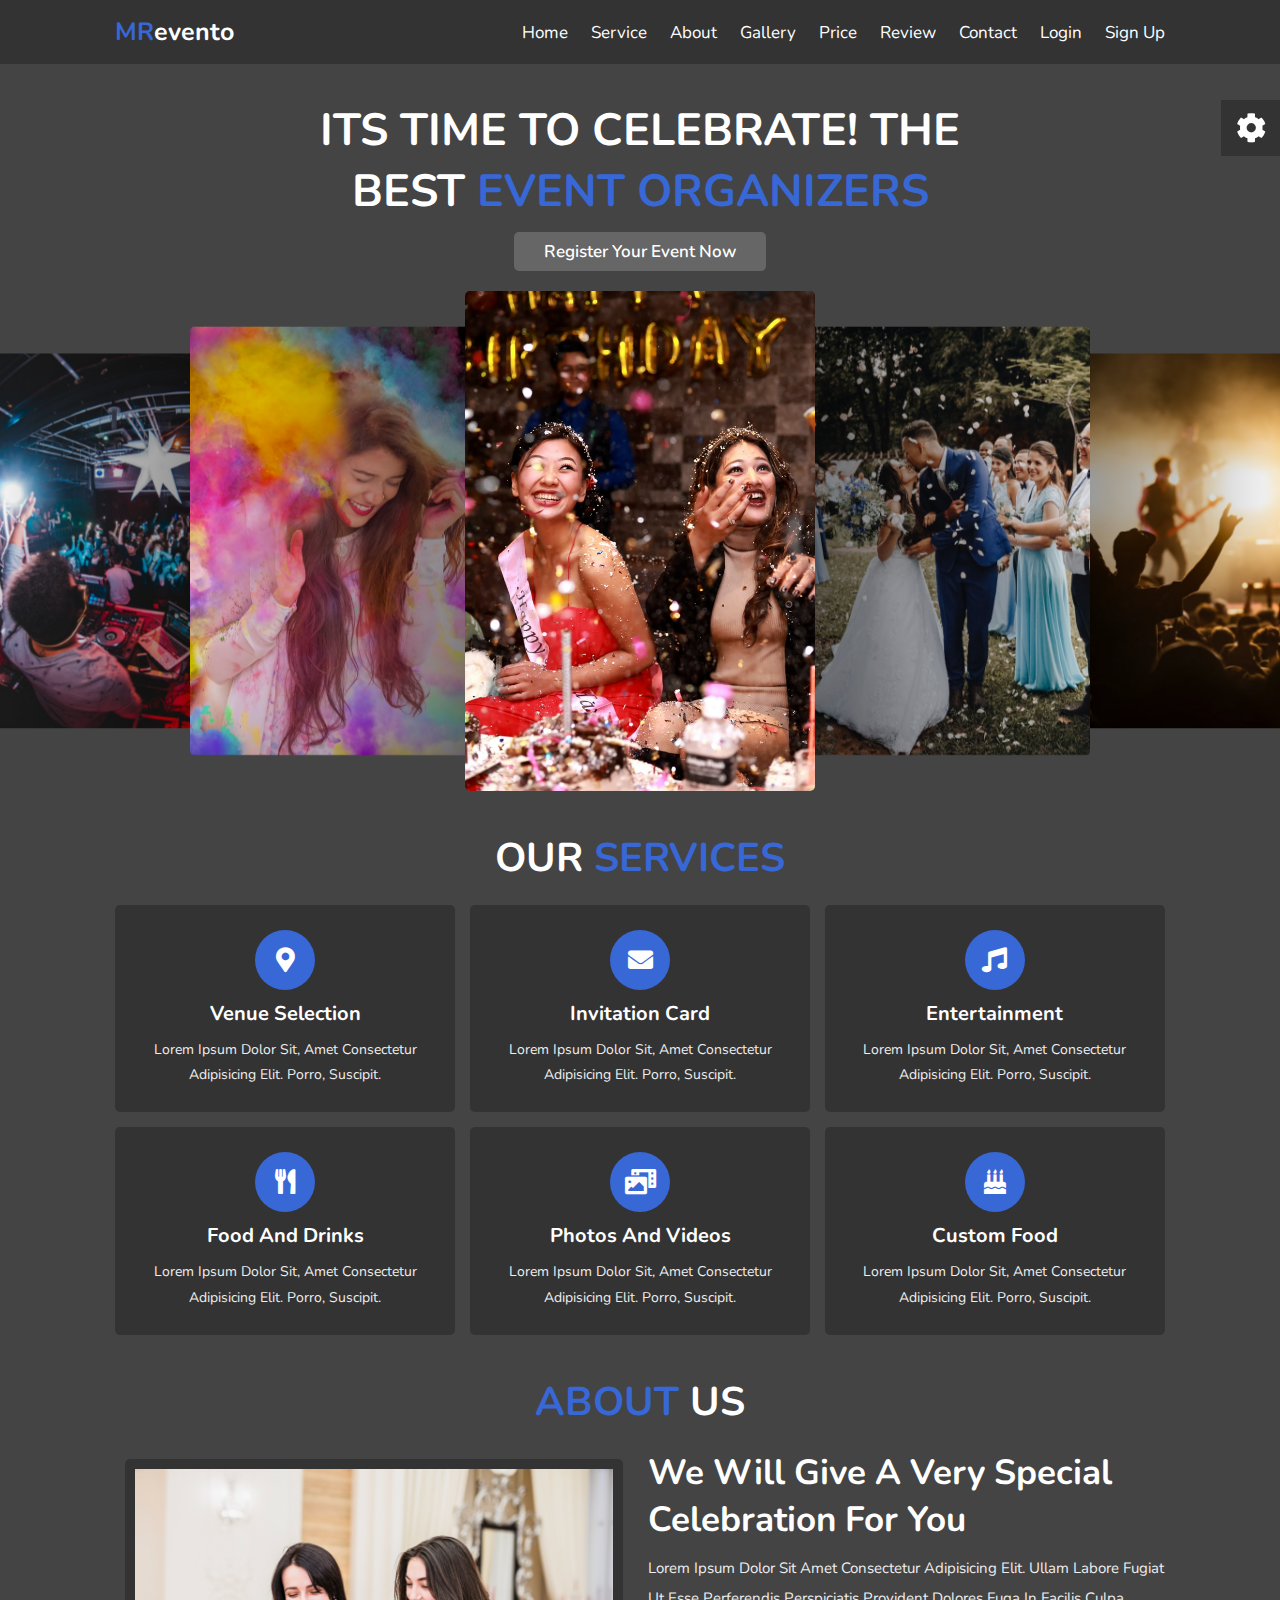
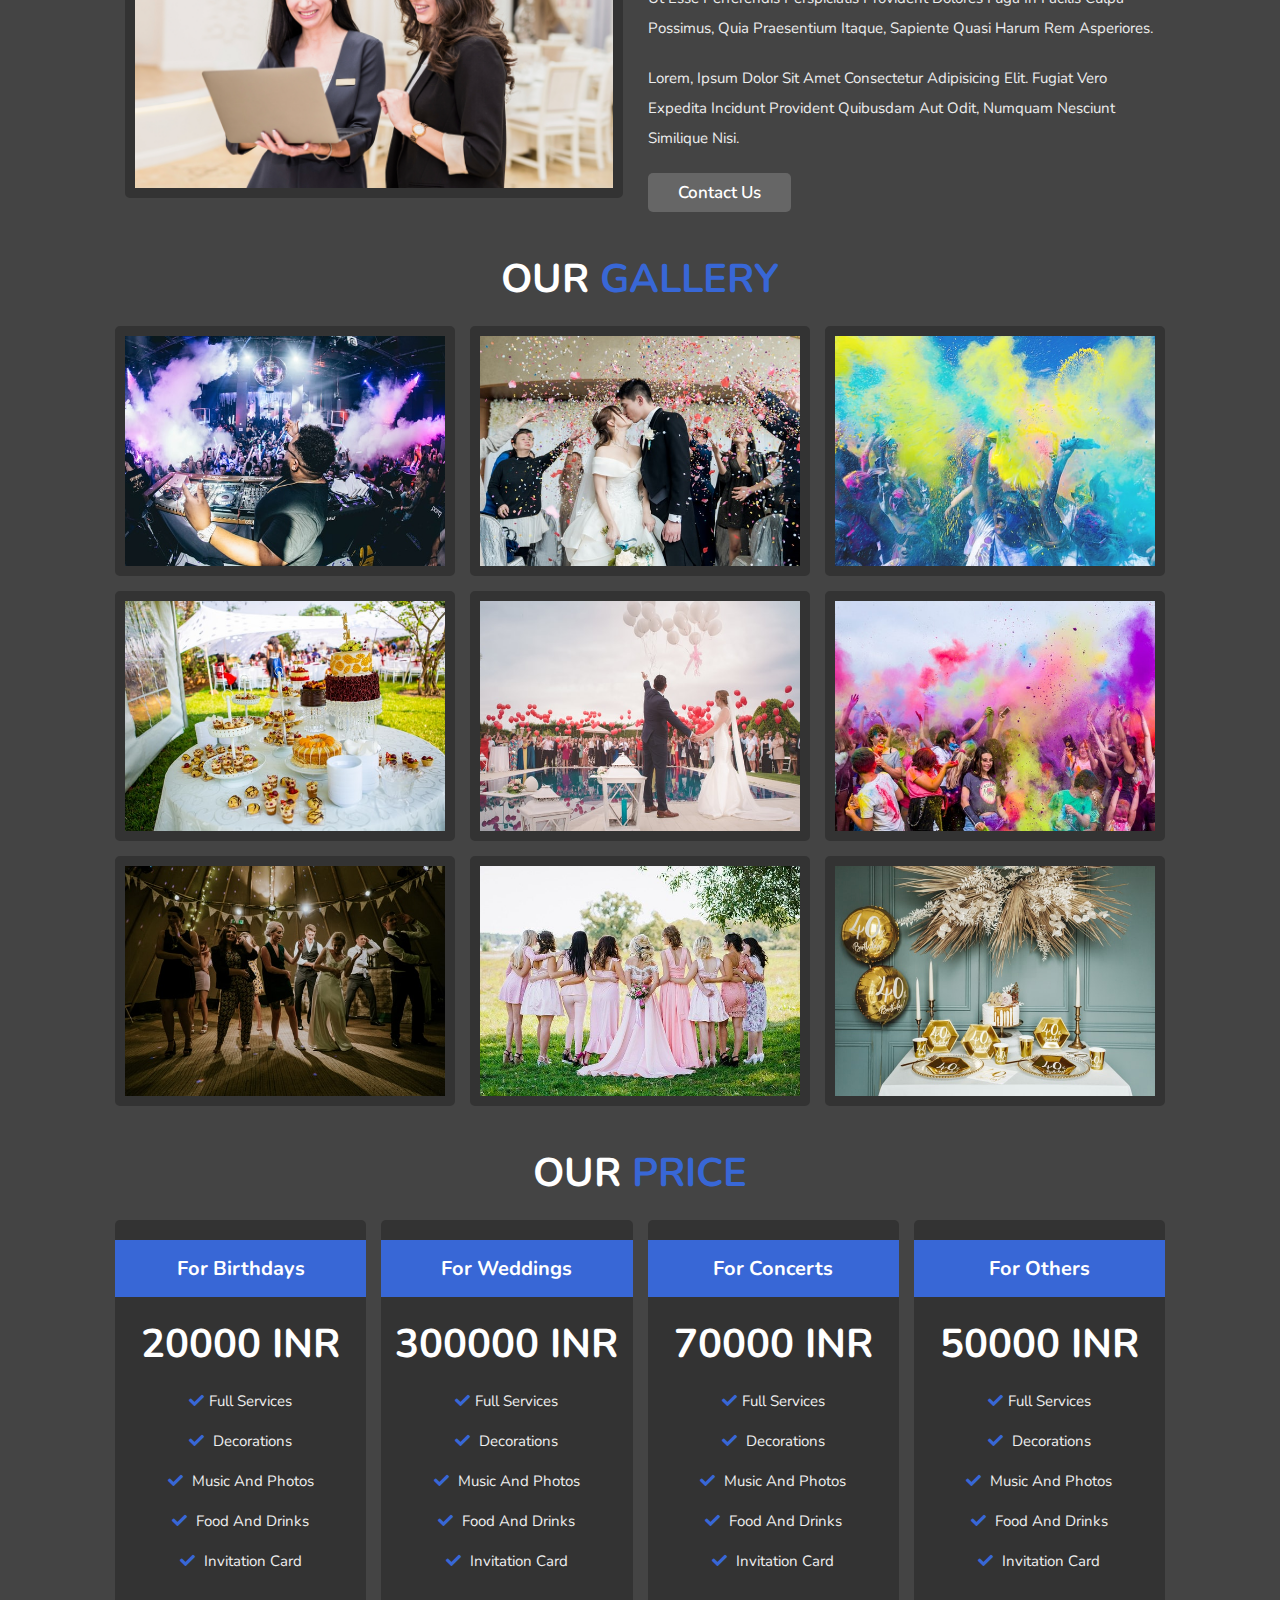
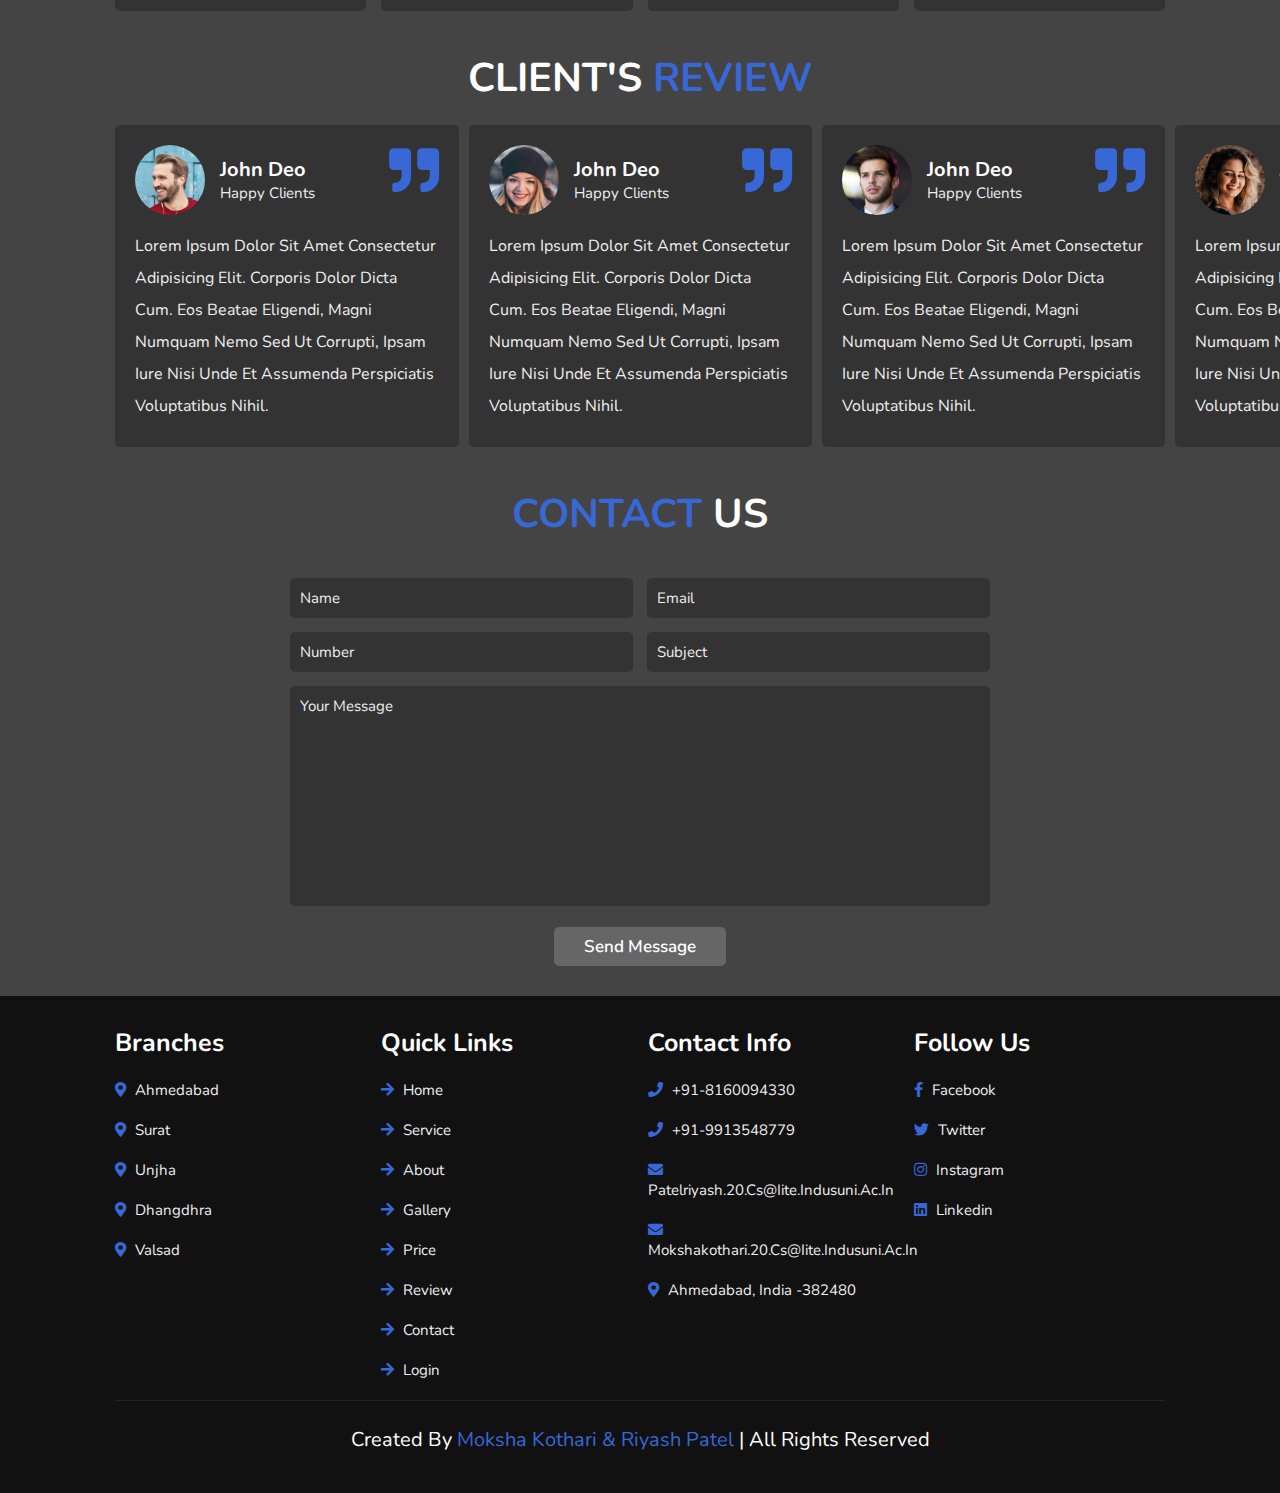
==== commit 1118a969: "Update index.html" ====
--- a/index.html
+++ b/index.html
@@ -4,7 +4,7 @@
     <meta charset="UTF-8">
     <meta http-equiv="X-UA-Compatible" content="IE=edge">
     <meta name="viewport" content="width=device-width, initial-scale=1.0">
-    <title>Complete Responsive Event Organizer Website Design Tutorial</title>
+    <title>Complete Responsive Event Organizer Website </title>
 
     <link rel="stylesheet" href="https://unpkg.com/swiper/swiper-bundle.min.css" />
 
@@ -453,6 +453,26 @@
 
 
 
+<!-- theme toggler  -->
+
+<div class="theme-toggler">
+
+    <div class="toggle-btn">
+        <i class="fas fa-cog"></i>
+    </div>
+
+    <h3>choose color</h3>
+
+    <div class="buttons">
+        <div class="theme-btn" style="background: #3867d6;"></div>
+        <div class="theme-btn" style="background: #f7b731;"></div>
+        <div class="theme-btn" style="background: #ff0033;"></div>
+        <div class="theme-btn" style="background: #20bf6b;"></div>
+        <div class="theme-btn" style="background: #fa8231;"></div>
+        <div class="theme-btn" style="background: #FC427B;"></div>
+    </div>
+
+</div>
 
 
 <script src="https://unpkg.com/swiper/swiper-bundle.min.js"></script>
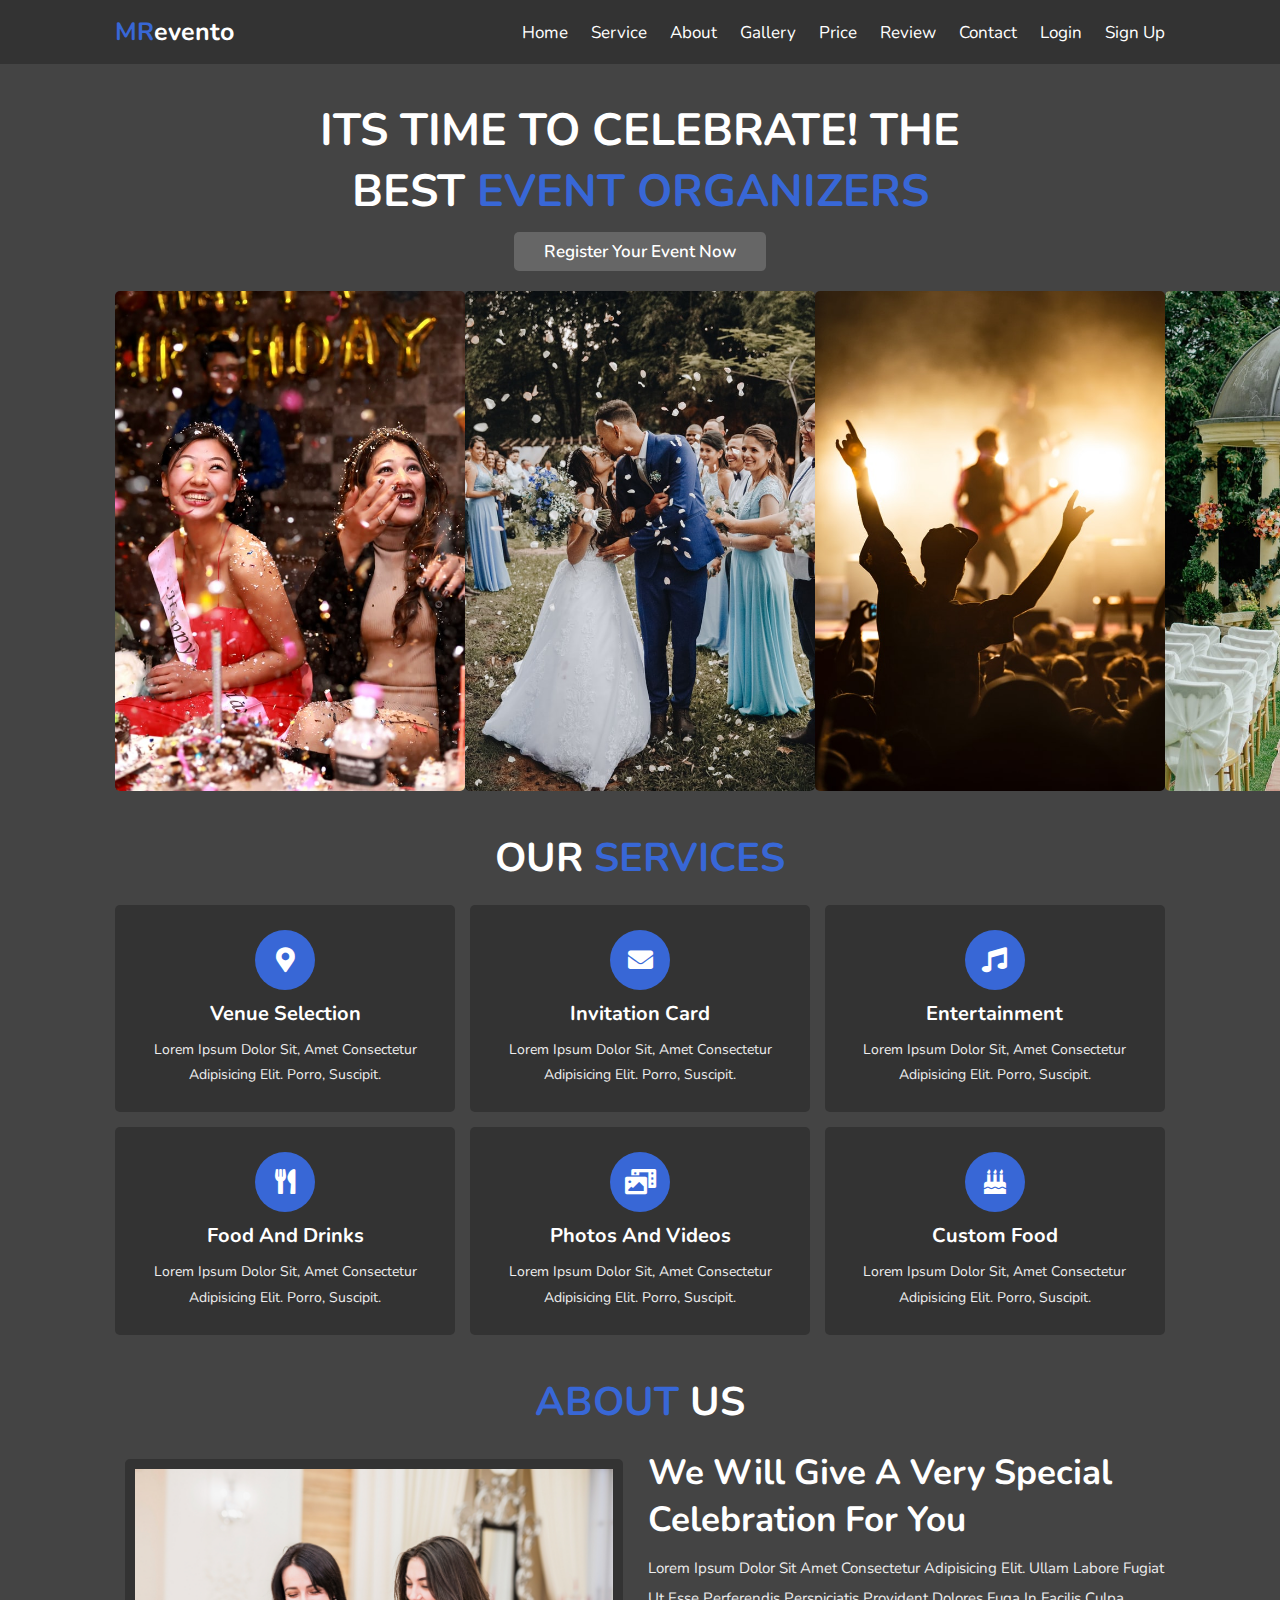
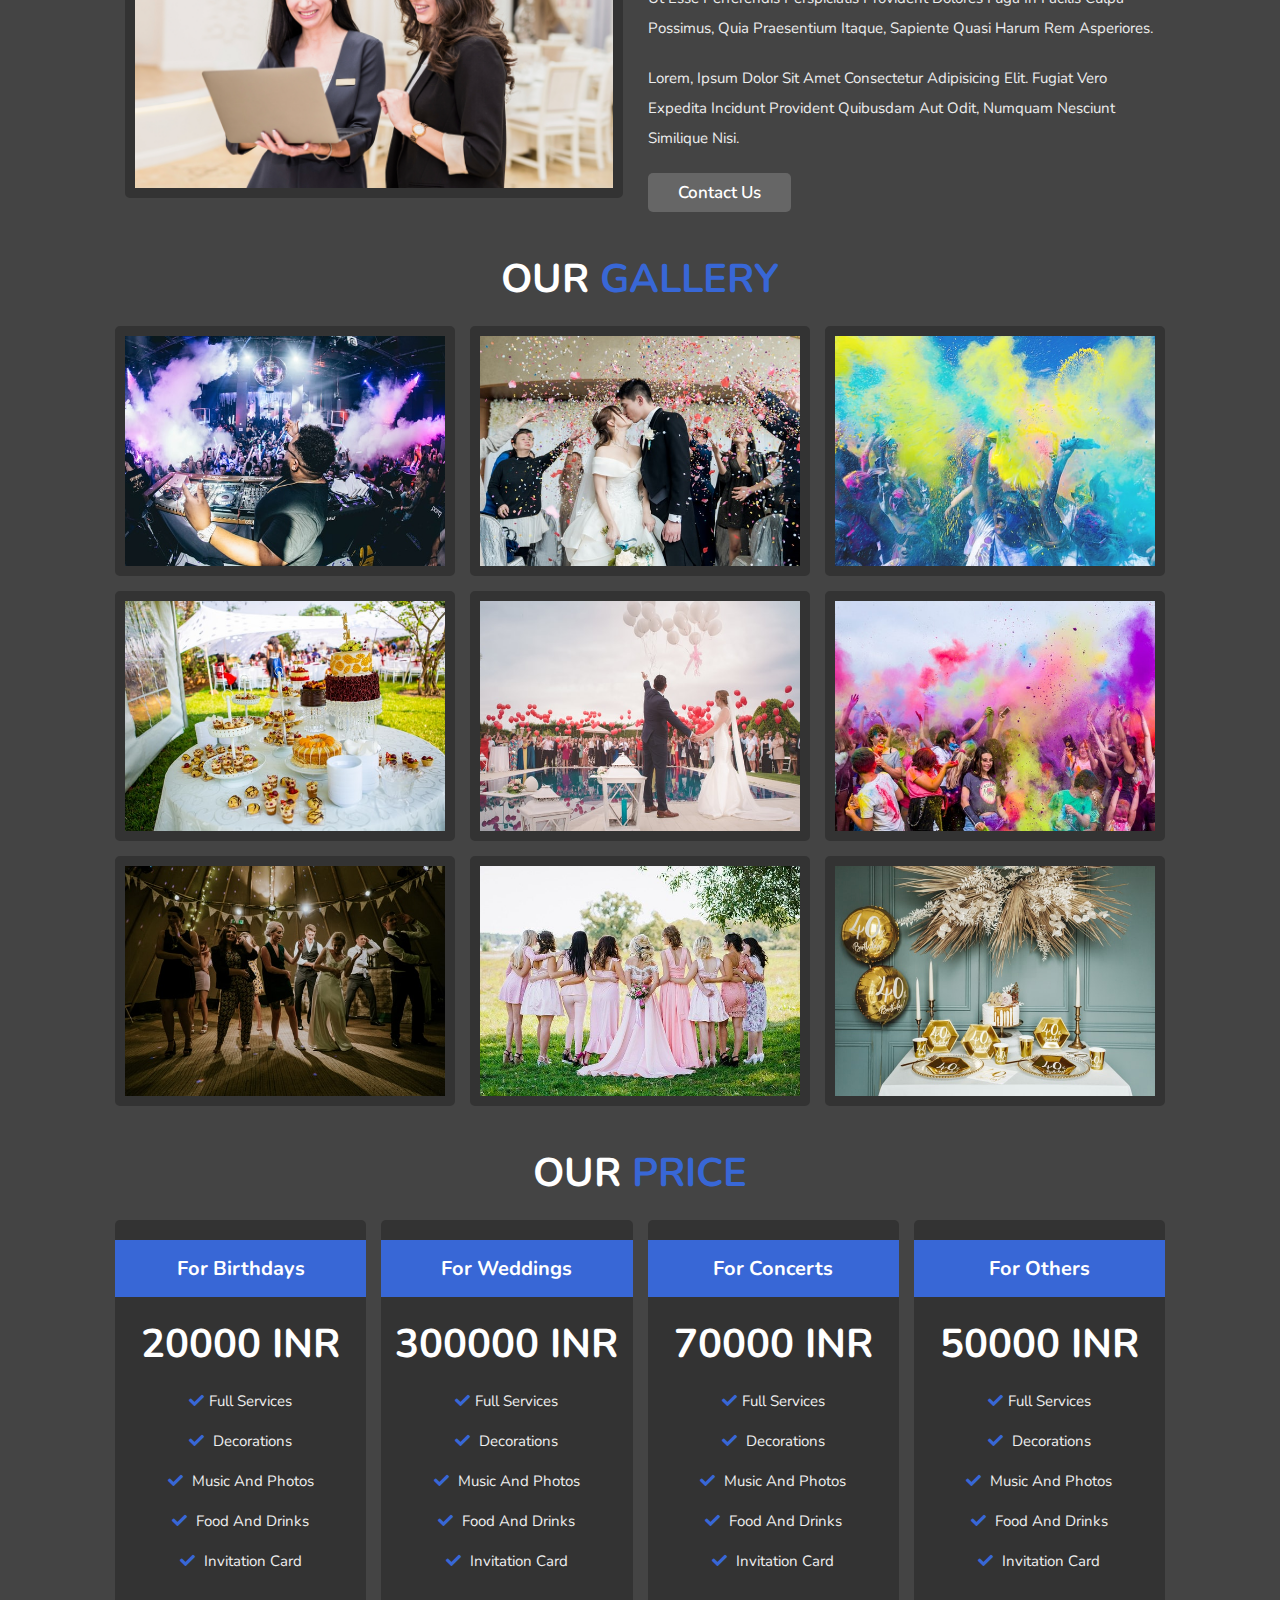
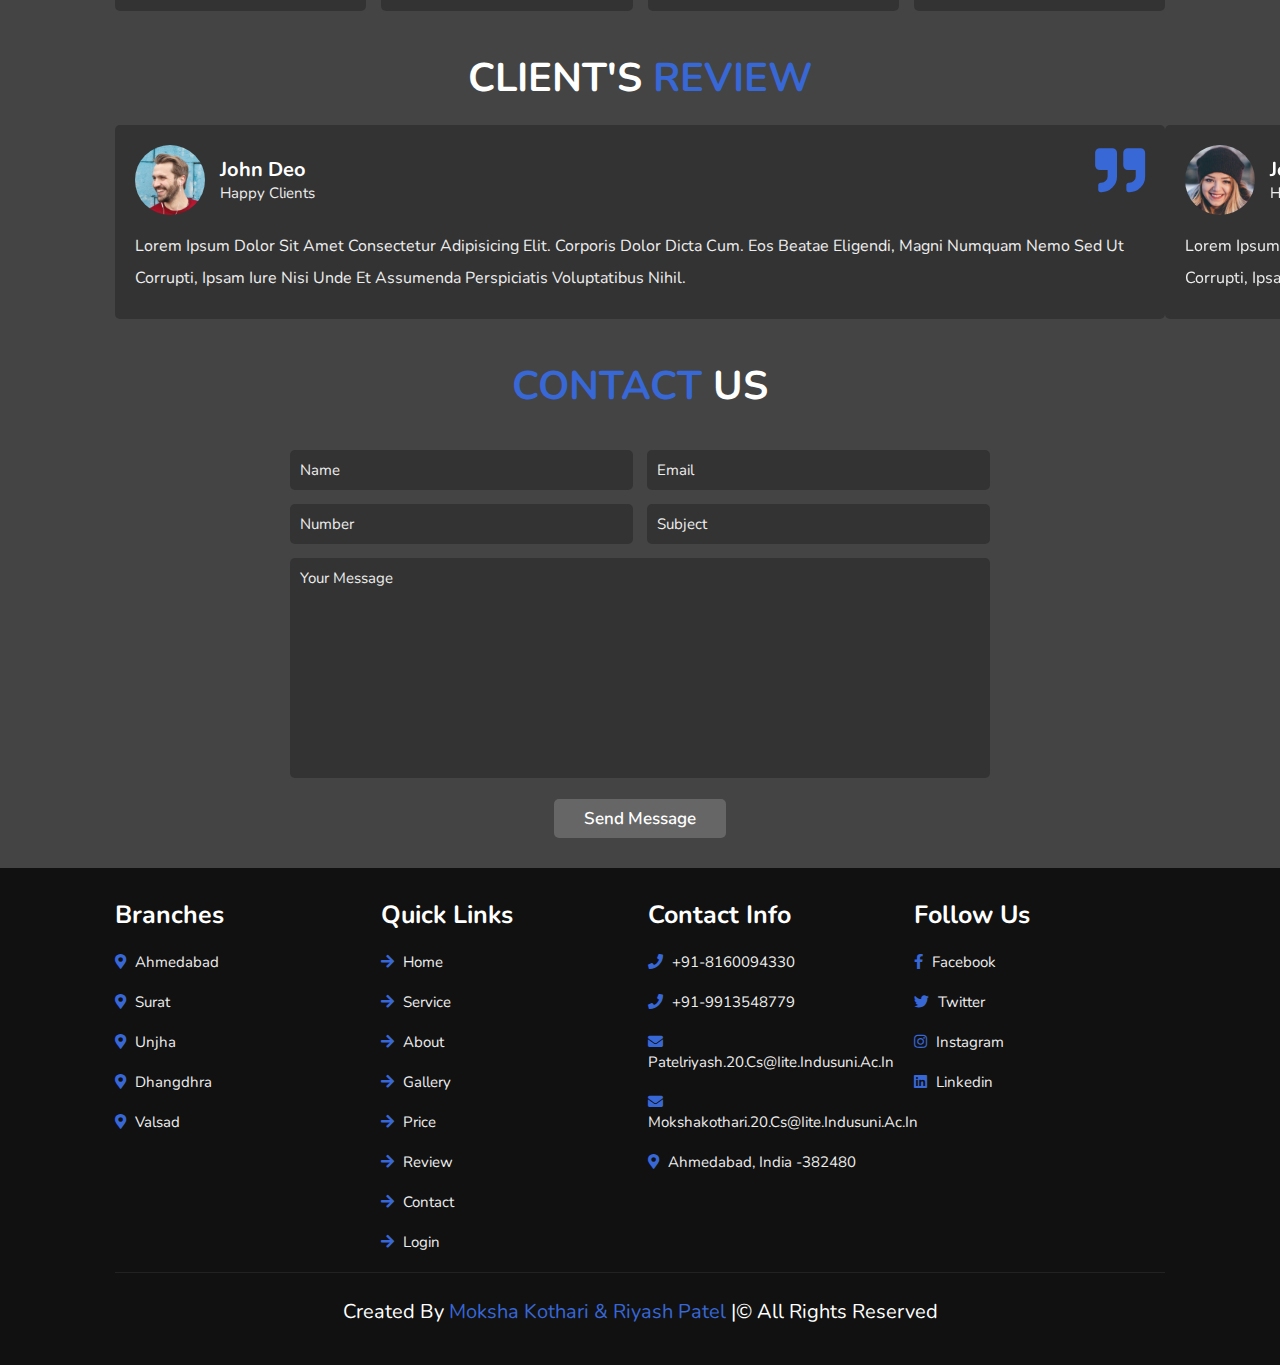
==== commit 56b08518: "Update index.html" ====
--- a/index.html
+++ b/index.html
@@ -445,7 +445,7 @@
 
     </div>
 
-    <div class="credit"> created by <span>Moksha Kothari & Riyash Patel</span> | all rights reserved </div>
+    <div class="credit"> created by <span>Moksha Kothari & Riyash Patel</span> |&copy all rights reserved </div>
 
 </section>
 
@@ -453,26 +453,6 @@
 
 
 
-<!-- theme toggler  -->
-
-<div class="theme-toggler">
-
-    <div class="toggle-btn">
-        <i class="fas fa-cog"></i>
-    </div>
-
-    <h3>choose color</h3>
-
-    <div class="buttons">
-        <div class="theme-btn" style="background: #3867d6;"></div>
-        <div class="theme-btn" style="background: #f7b731;"></div>
-        <div class="theme-btn" style="background: #ff0033;"></div>
-        <div class="theme-btn" style="background: #20bf6b;"></div>
-        <div class="theme-btn" style="background: #fa8231;"></div>
-        <div class="theme-btn" style="background: #FC427B;"></div>
-    </div>
-
-</div>
 
 
 <script src="https://unpkg.com/swiper/swiper-bundle.min.js"></script>
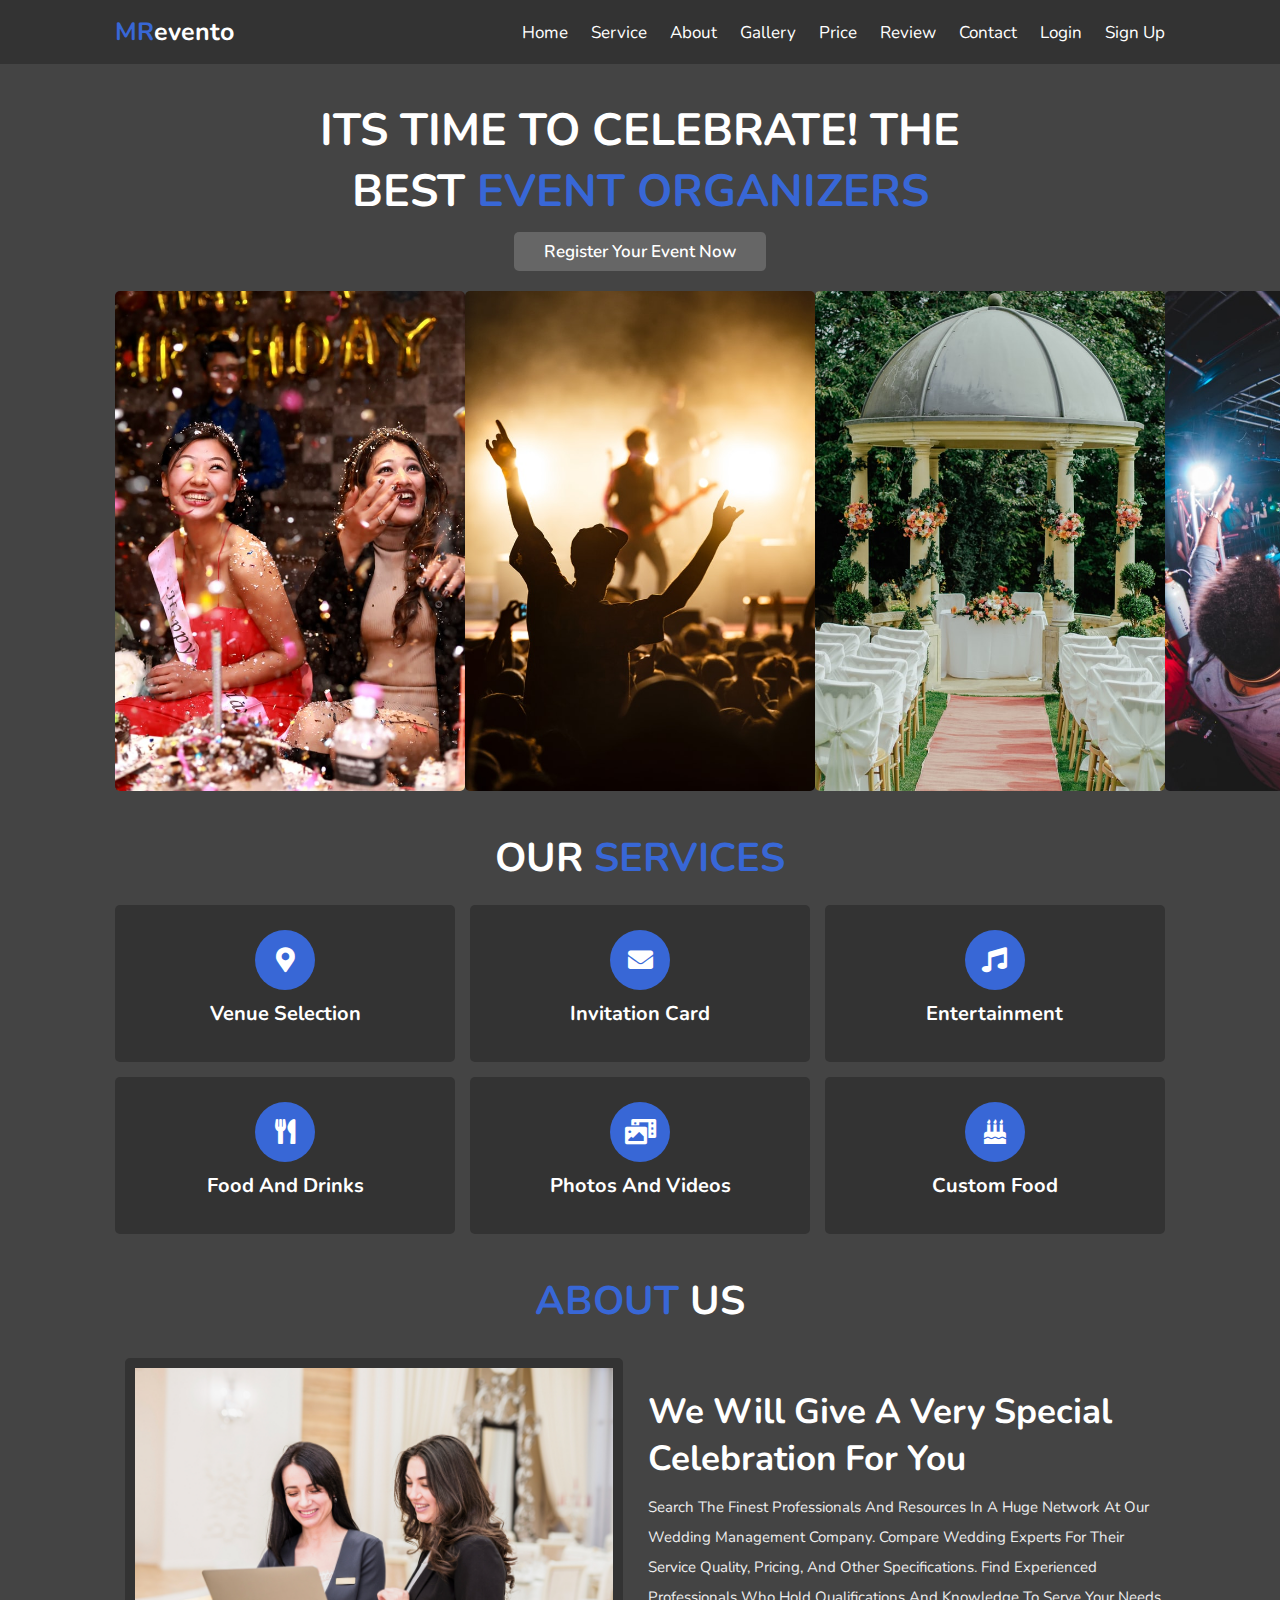
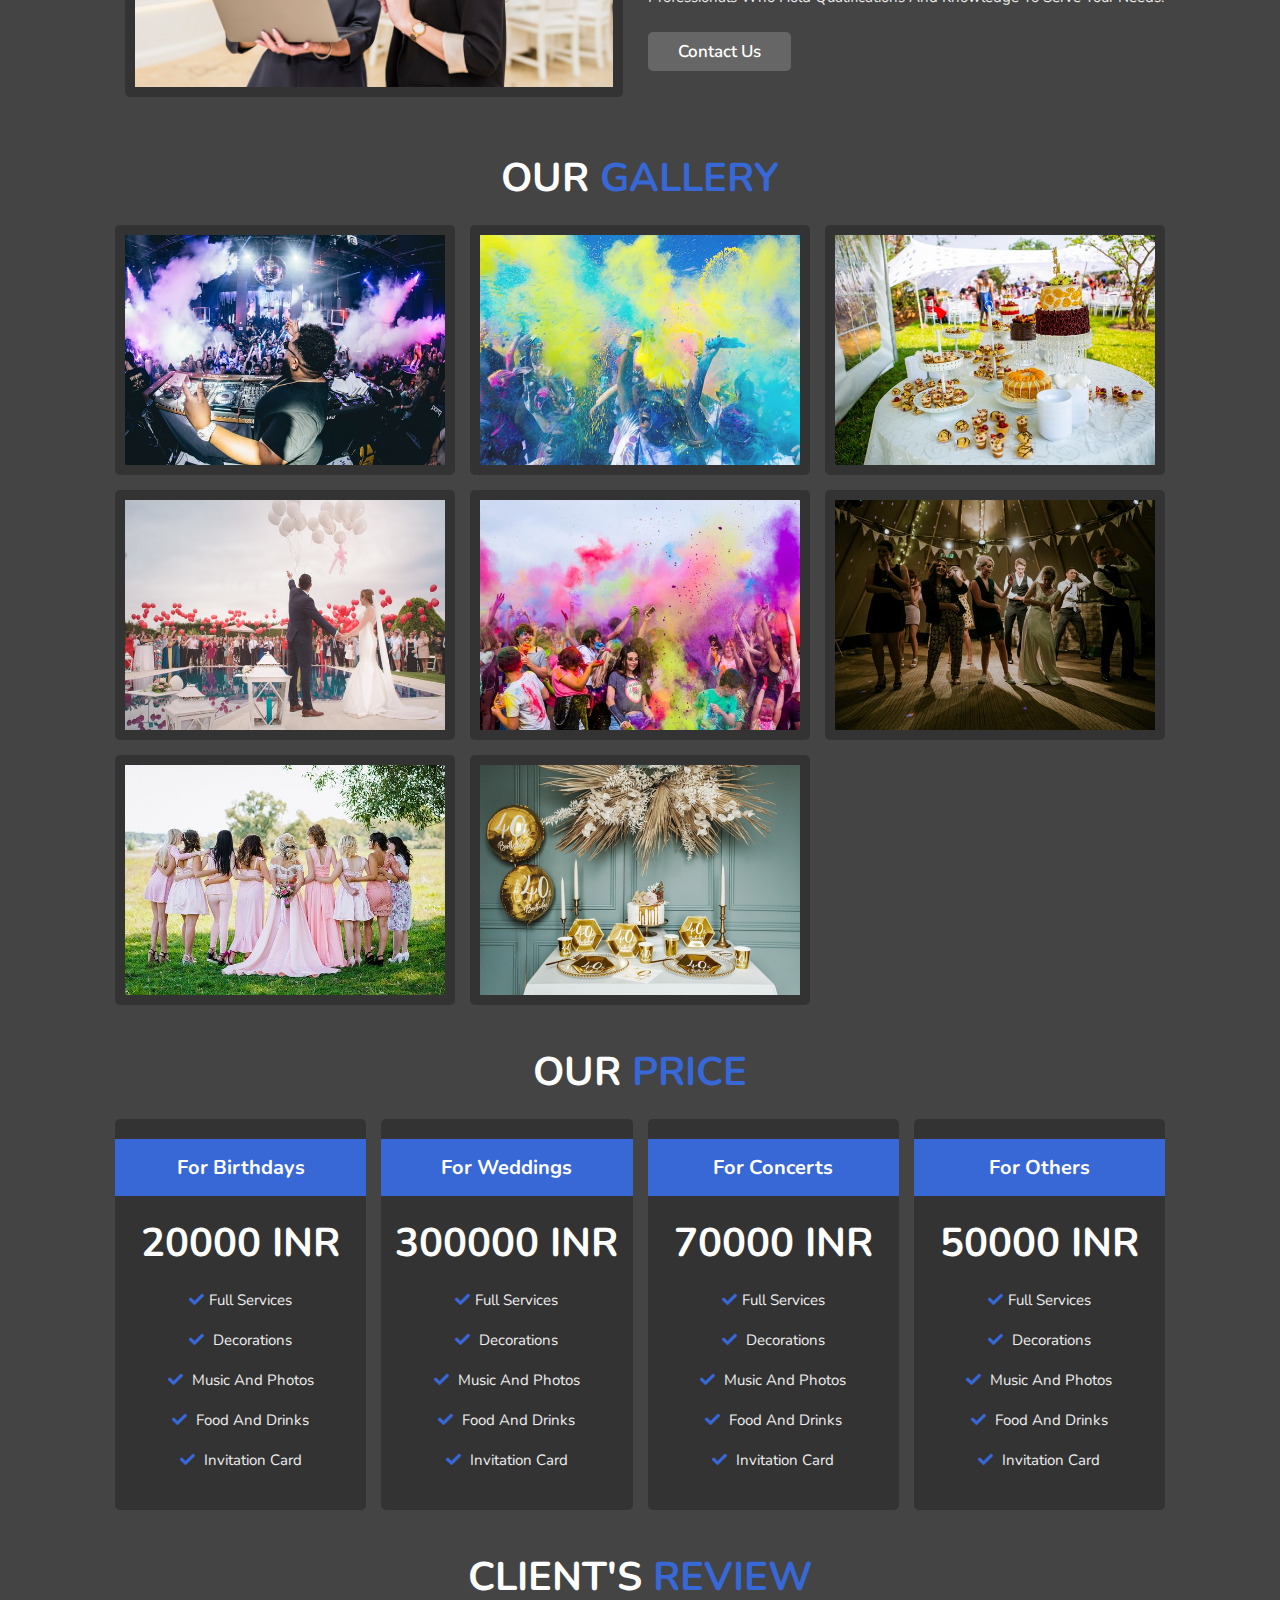
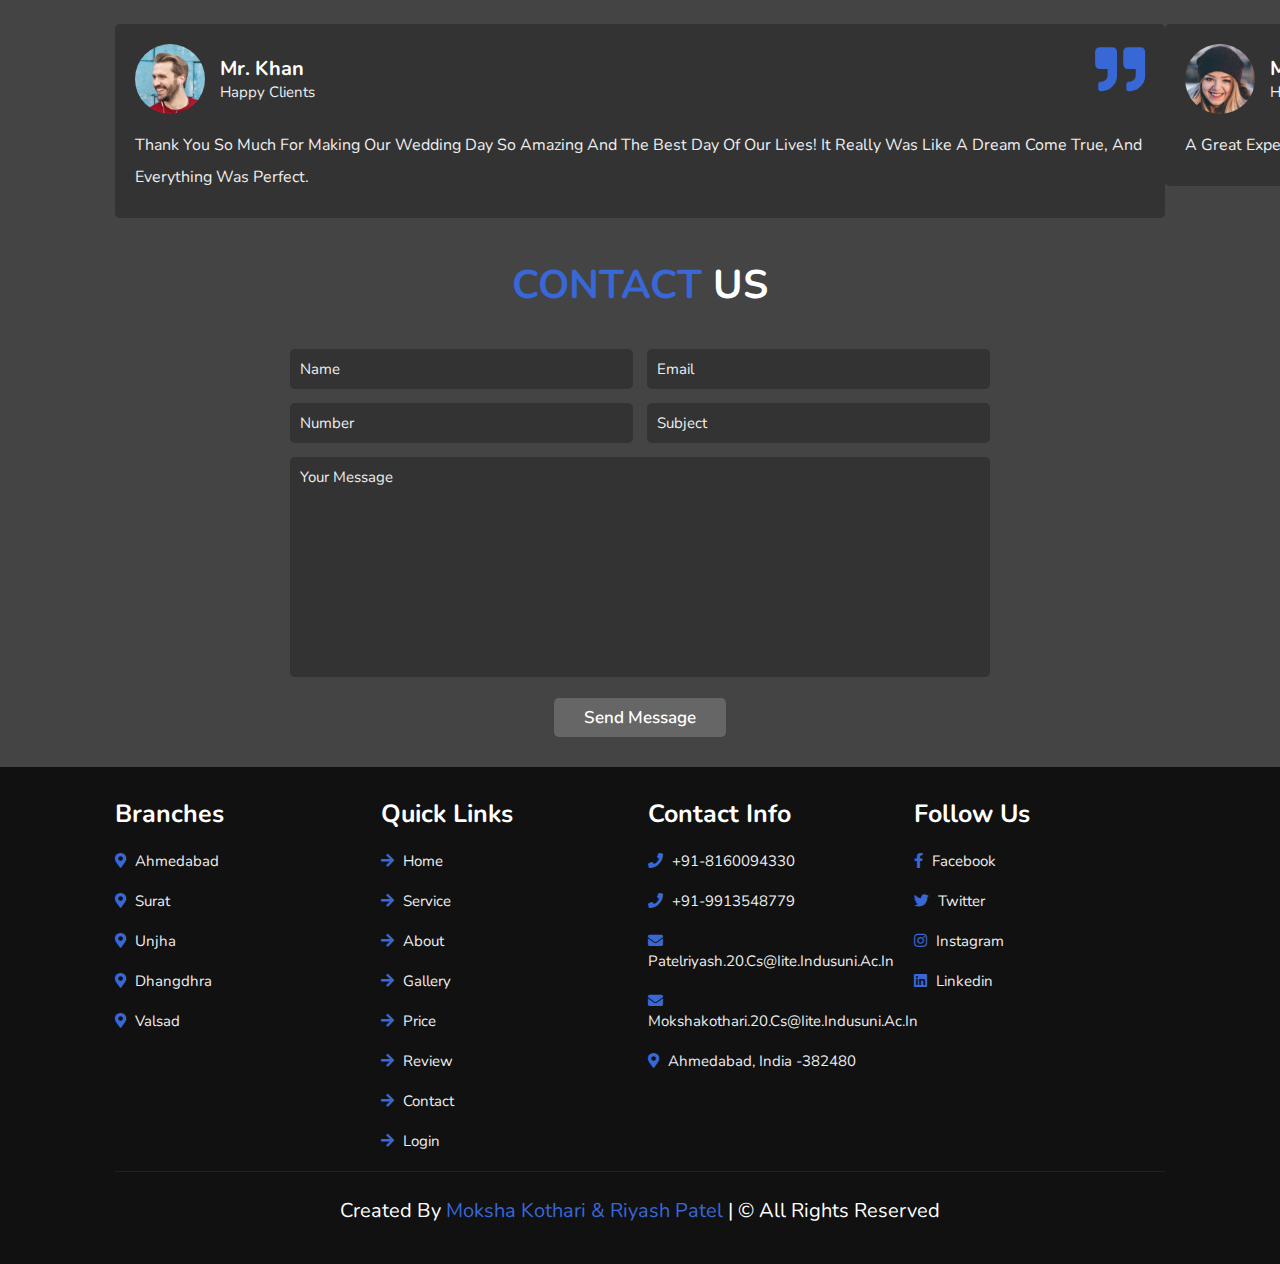
==== commit e2ced992: "Update index.html" ====
--- a/index.html
+++ b/index.html
@@ -4,7 +4,7 @@
     <meta charset="UTF-8">
     <meta http-equiv="X-UA-Compatible" content="IE=edge">
     <meta name="viewport" content="width=device-width, initial-scale=1.0">
-    <title>Complete Responsive Event Organizer Website </title>
+    <title>Complete Responsive Event Organizer Website Design Tutorial</title>
 
     <link rel="stylesheet" href="https://unpkg.com/swiper/swiper-bundle.min.css" />
 
@@ -50,10 +50,10 @@
         <a href="event_register.html" class="btn">Register Your Event Now</a>
     </div>
 
-    <div class="swiper-container home-slider">
+    <div class="swiper-container home-slider" style="align-content:centre ;">
         <div class="swiper-wrapper">
             <div class="swiper-slide"><img src="images/slide-1.jpg" alt=""></div>
-            <div class="swiper-slide"><img src="images/slide-2.jpg" alt=""></div>
+            
             <div class="swiper-slide"><img src="images/slide-3.jpg" alt=""></div>
             <div class="swiper-slide"><img src="images/slide-4.jpg" alt=""></div>
             <div class="swiper-slide"><img src="images/slide-5.jpg" alt=""></div>
@@ -76,37 +76,37 @@
         <div class="box">
             <i class="fas fa-map-marker-alt"></i>
             <h3>venue selection</h3>
-            <p>Lorem ipsum dolor sit, amet consectetur adipisicing elit. Porro, suscipit.</p>
+           
         </div>
 
         <div class="box">
             <i class="fas fa-envelope"></i>
             <h3>invitation card</h3>
-            <p>Lorem ipsum dolor sit, amet consectetur adipisicing elit. Porro, suscipit.</p>
+         
         </div>
 
         <div class="box">
             <i class="fas fa-music"></i>
             <h3>entertainment</h3>
-            <p>Lorem ipsum dolor sit, amet consectetur adipisicing elit. Porro, suscipit.</p>
+           
         </div>
 
         <div class="box">
             <i class="fas fa-utensils"></i>
             <h3>food and drinks</h3>
-            <p>Lorem ipsum dolor sit, amet consectetur adipisicing elit. Porro, suscipit.</p>
+           
         </div>
 
         <div class="box">
             <i class="fas fa-photo-video"></i>
             <h3>photos and videos</h3>
-            <p>Lorem ipsum dolor sit, amet consectetur adipisicing elit. Porro, suscipit.</p>
+         
         </div>
 
         <div class="box">
             <i class="fas fa-birthday-cake"></i>
             <h3>custom food</h3>
-            <p>Lorem ipsum dolor sit, amet consectetur adipisicing elit. Porro, suscipit.</p>
+            
         </div>
 
     </div>
@@ -129,8 +129,7 @@
 
     <div class="content">
         <h3>we will give a very special celebration for you</h3>
-        <p>Lorem ipsum dolor sit amet consectetur adipisicing elit. Ullam labore fugiat ut esse perferendis perspiciatis provident dolores fuga in facilis culpa possimus, quia praesentium itaque, sapiente quasi harum rem asperiores.</p>
-        <p>Lorem, ipsum dolor sit amet consectetur adipisicing elit. Fugiat vero expedita incidunt provident quibusdam aut odit, numquam nesciunt similique nisi.</p>
+        <p>Search the finest professionals and resources in a huge network at our wedding management company. Compare wedding experts for their service quality, pricing, and other specifications. Find experienced professionals who hold qualifications and knowledge to serve your needs.</p>
         <a href="#contact" class="btn">contact us</a>
     </div>
 
@@ -158,15 +157,7 @@
             </div>
         </div>
 
-        <div class="box">
-            <img src="images/g-2.jpg" alt="">
-            <h3 class="title">photos and events</h3>
-            <div class="icons">
-                <a href="#" class="fas fa-heart"></a>
-                <a href="#" class="fas fa-share"></a>
-                <a href="#" class="fas fa-eye"></a>
-            </div>
-        </div>
+      
 
         <div class="box">
             <img src="images/g-3.jpg" alt="">
@@ -324,23 +315,23 @@
                 <div class="user">
                     <img src="images/pic-1.png" alt="">
                     <div class="user-info">
-                        <h3>john deo</h3>
+                        <h3>Mr. Khan</h3>
                         <span>happy clients</span>
                     </div>
                 </div>
-                <p>Lorem ipsum dolor sit amet consectetur adipisicing elit. Corporis dolor dicta cum. Eos beatae eligendi, magni numquam nemo sed ut corrupti, ipsam iure nisi unde et assumenda perspiciatis voluptatibus nihil.</p>
-            </div>
-
+                <p>Thank you so much for making our wedding day so amazing and the best day of our lives! It really was like a dream come true, and everything was perfect.</p>
+            </div>
+              
             <div class="swiper-slide box">
                 <i class="fas fa-quote-right"></i>
                 <div class="user">
                     <img src="images/pic-2.png" alt="">
                     <div class="user-info">
-                        <h3>john deo</h3>
+                        <h3>Mrs. Patel</h3>
                         <span>happy clients</span>
                     </div>
                 </div>
-                <p>Lorem ipsum dolor sit amet consectetur adipisicing elit. Corporis dolor dicta cum. Eos beatae eligendi, magni numquam nemo sed ut corrupti, ipsam iure nisi unde et assumenda perspiciatis voluptatibus nihil.</p>
+                <p>A great experiance with Mr.Evento, thank you so much for making our day memorible thank you so much...</p>
             </div>
 
             <div class="swiper-slide box">
@@ -360,11 +351,11 @@
                 <div class="user">
                     <img src="images/pic-4.png" alt="">
                     <div class="user-info">
-                        <h3>john deo</h3>
+                        <h3>Mr.Ashvin</h3>
                         <span>happy clients</span>
                     </div>
                 </div>
-                <p>Lorem ipsum dolor sit amet consectetur adipisicing elit. Corporis dolor dicta cum. Eos beatae eligendi, magni numquam nemo sed ut corrupti, ipsam iure nisi unde et assumenda perspiciatis voluptatibus nihil.</p>
+                <p>Thank you so much for all your help and care with our wedding . we had the most amazing day!! It surpassed our expectations in every way and we loved every second of it!</p>
             </div>
 
         </div>
@@ -381,7 +372,7 @@
 
     <h1 class="heading"> <span>contact</span> us </h1>
 
-    <form action="">
+    <form action="mailto:patelriyash.20.cs@iite.indusuni.ac.in" method="post">
         <div class="inputBox">
             <input type="text" placeholder="name">
             <input type="email" placeholder="email">
@@ -428,10 +419,10 @@
 
         <div class="box">
             <h3>contact info</h3>
-            <a href="#"> <i class="fas fa-phone"></i> +91-8160094330 </a>
-            <a href="#"> <i class="fas fa-phone"></i> +91-9913548779</a>
-            <a href="#"> <i class="fas fa-envelope"></i> patelriyash.20.cs@iite.indusuni.ac.in </a>
-            <a href="#"> <i class="fas fa-envelope"></i>mokshakothari.20.cs@iite.indusuni.ac.in</a>
+            <a href="tel:8160094330"> <i class="fas fa-phone"></i> +91-8160094330 </a>
+            <a href="tel:9913548779"> <i class="fas fa-phone"></i> +91-9913548779</a>
+            <a href="mailto:patelriyash.20.cs@iite.indusuni.ac.in"> <i class="fas fa-envelope"></i> patelriyash.20.cs@iite.indusuni.ac.in </a>
+            <a href="mailto:mokshakothari.20.cs@iite.indusuni.ac.in"> <i class="fas fa-envelope"></i>mokshakothari.20.cs@iite.indusuni.ac.in</a>
             <a href="#"> <i class="fas fa-map-marker-alt"></i> Ahmedabad, india -382480 </a>
         </div>
 
@@ -445,20 +436,40 @@
 
     </div>
 
-    <div class="credit"> created by <span>Moksha Kothari & Riyash Patel</span> |&copy all rights reserved </div>
+    <div class="credit"> created by <span>Moksha Kothari & Riyash Patel</span> | &copy all rights reserved </div>
 
 </section>
 
 <!-- footer section ends -->
 
-
+<!-- theme toggler  -->
+<!--
+<div class="theme-toggler">
+
+    <div class="toggle-btn">
+        <i class="fas fa-cog"></i>
+    </div>
+
+    <h3>choose color</h3>
+
+    <div class="buttons">
+        <div class="theme-btn" style="background: #3867d6;"></div>
+        <div class="theme-btn" style="background: #f7b731;"></div>
+        <div class="theme-btn" style="background: #ff0033;"></div>
+        <div class="theme-btn" style="background: #20bf6b;"></div>
+        <div class="theme-btn" style="background: #fa8231;"></div>
+        <div class="theme-btn" style="background: #FC427B;"></div>
+    </div>
+
+</div>
+-->
 
 
 
 <script src="https://unpkg.com/swiper/swiper-bundle.min.js"></script>
 
 <!-- custom js file link  -->
-<script src="script.js"></script>
+<script src="js/script.js"></script>
 
 </body>
 </html>
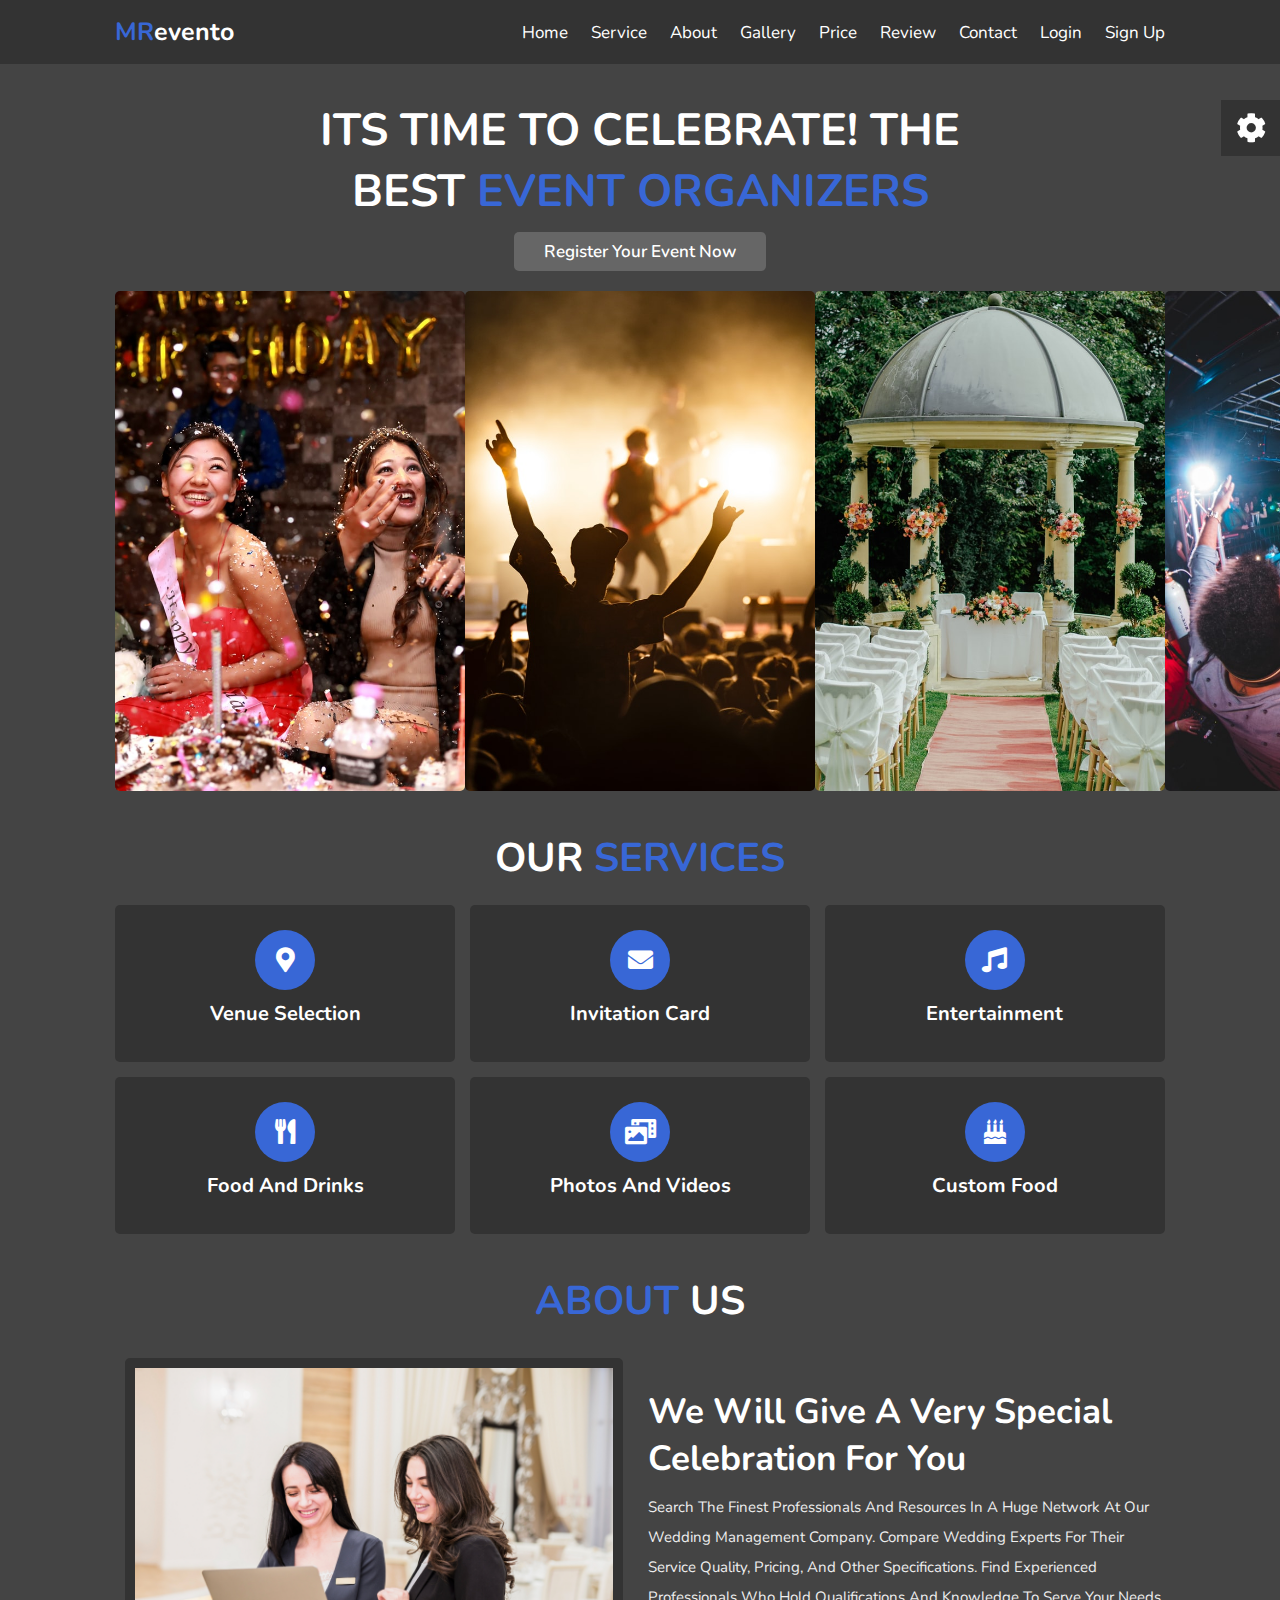
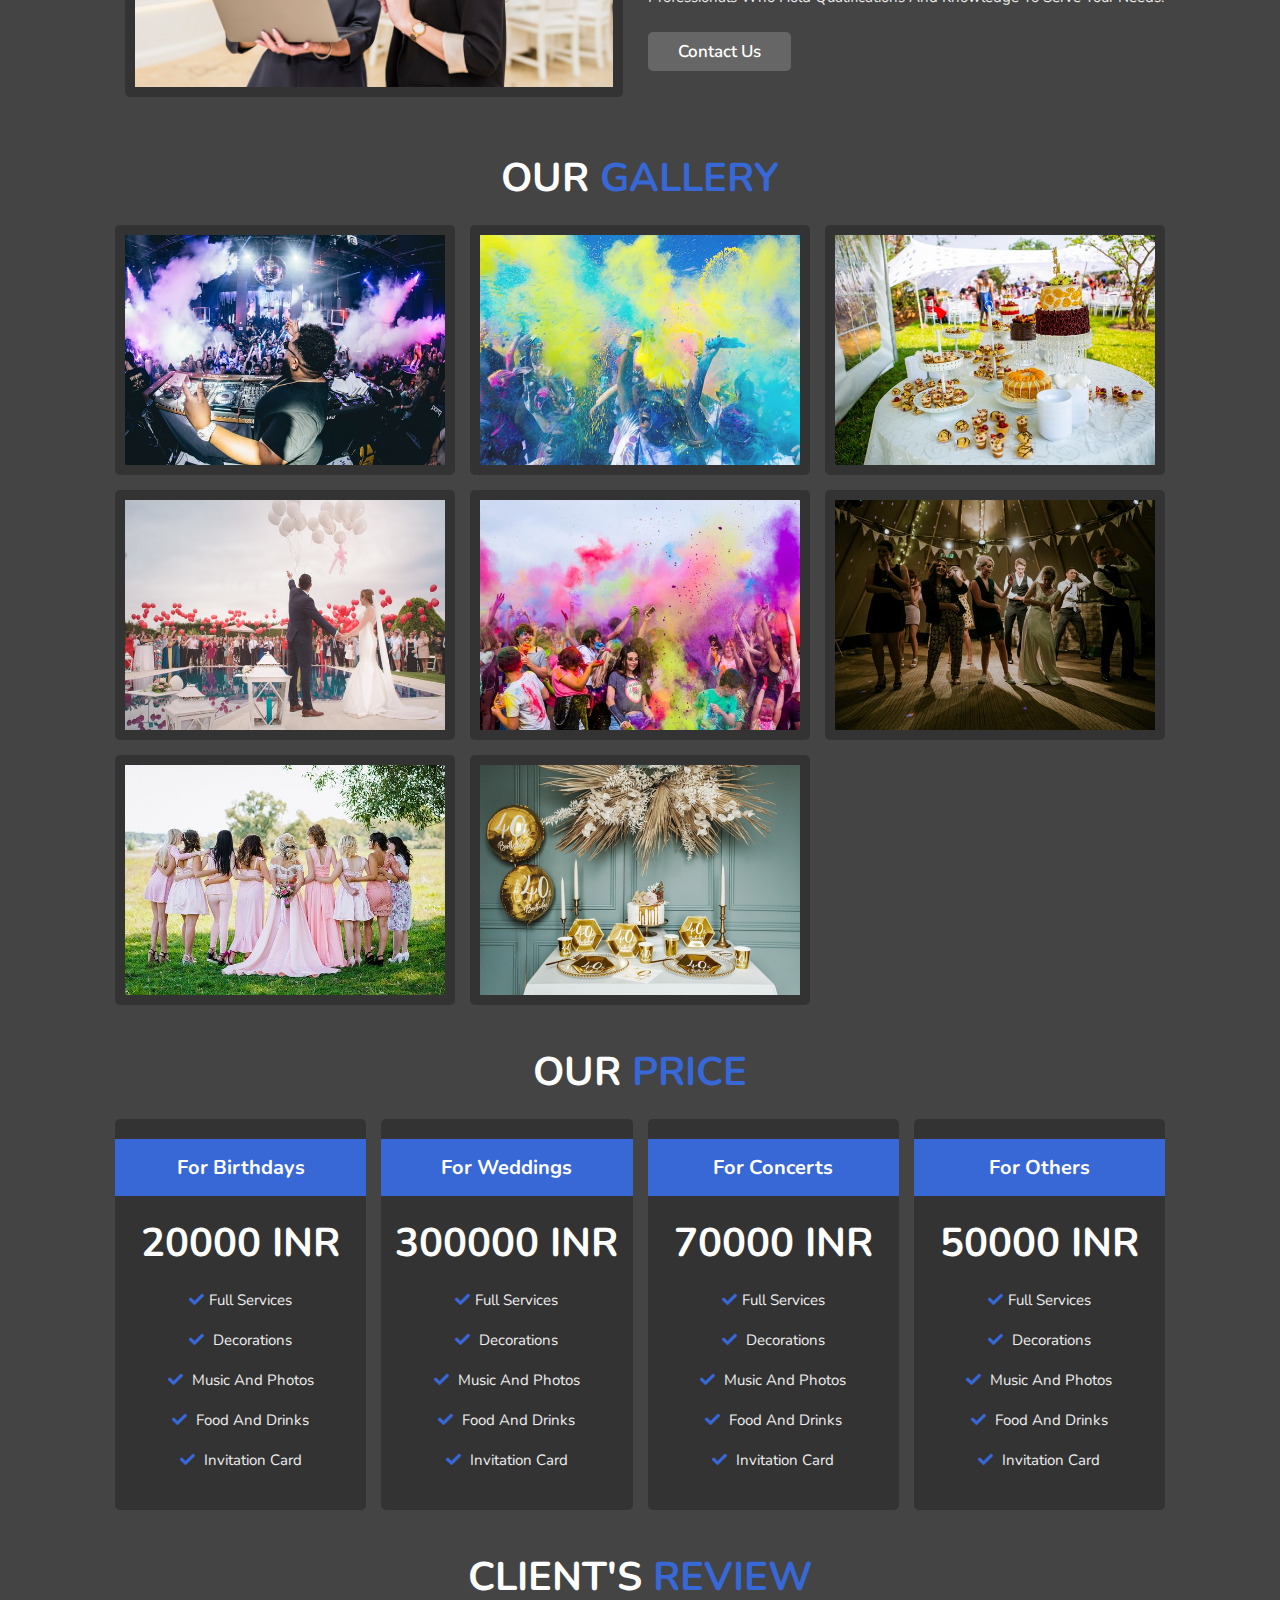
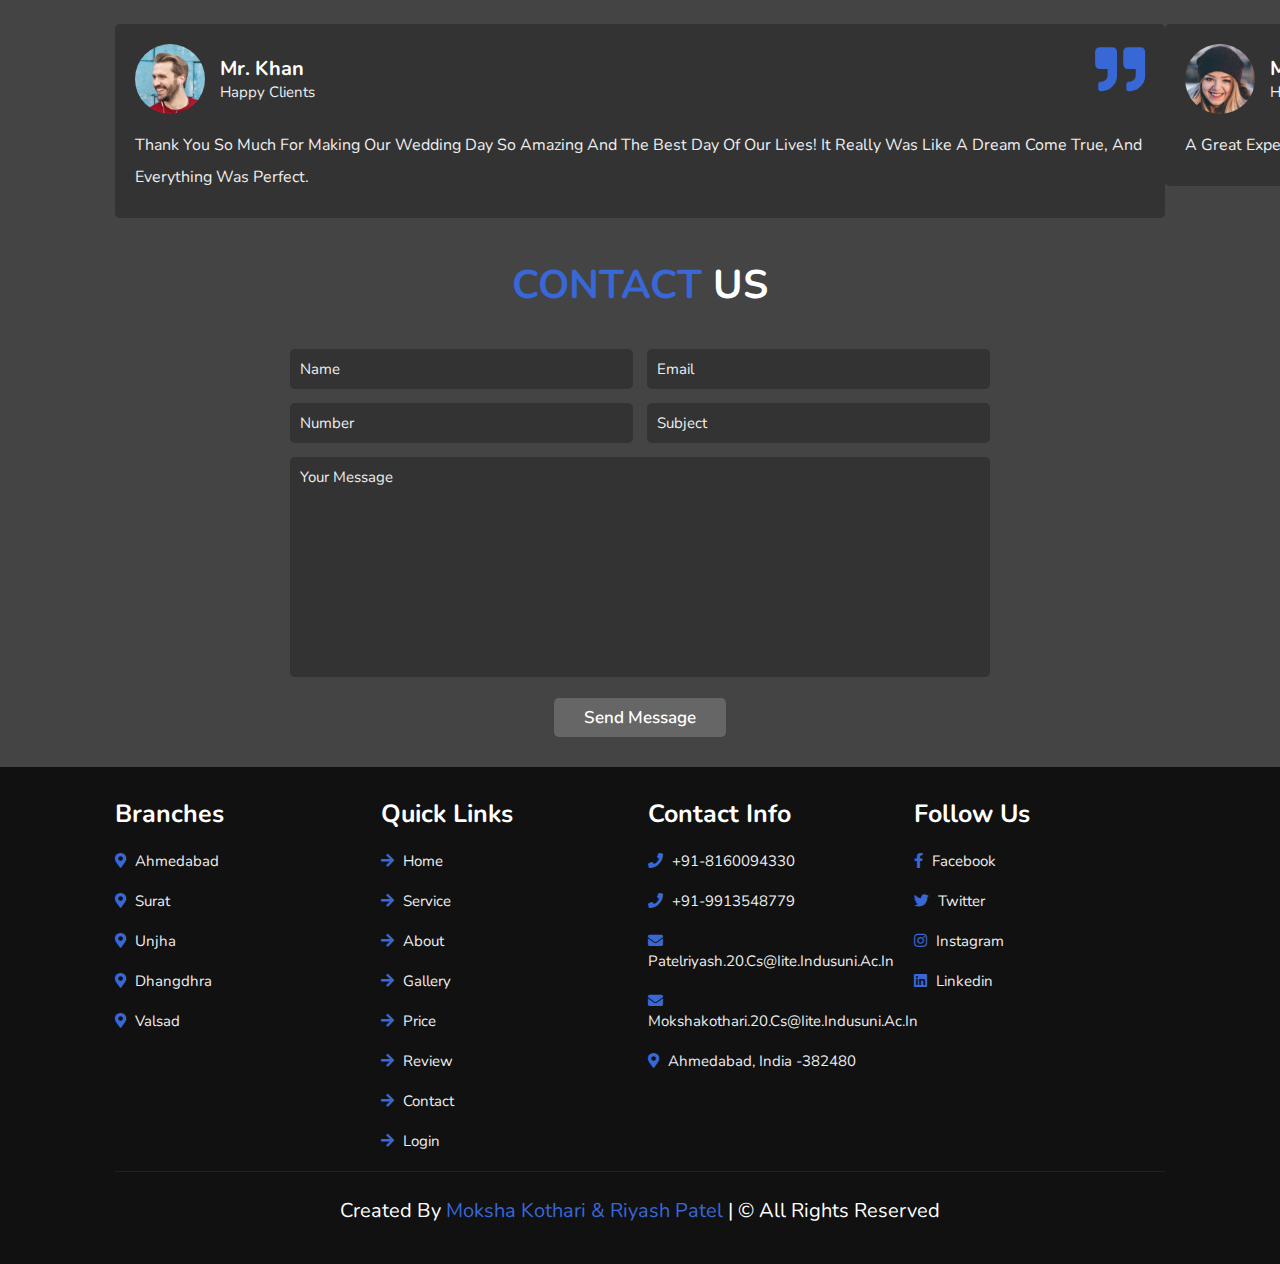
==== commit 83aeec5b: "Update index.html" ====
--- a/index.html
+++ b/index.html
@@ -443,7 +443,7 @@
 <!-- footer section ends -->
 
 <!-- theme toggler  -->
-<!--
+
 <div class="theme-toggler">
 
     <div class="toggle-btn">
@@ -462,14 +462,8 @@
     </div>
 
 </div>
--->
-
-
-
-<script src="https://unpkg.com/swiper/swiper-bundle.min.js"></script>
-
-<!-- custom js file link  -->
-<script src="js/script.js"></script>
+
+
 
 </body>
 </html>
